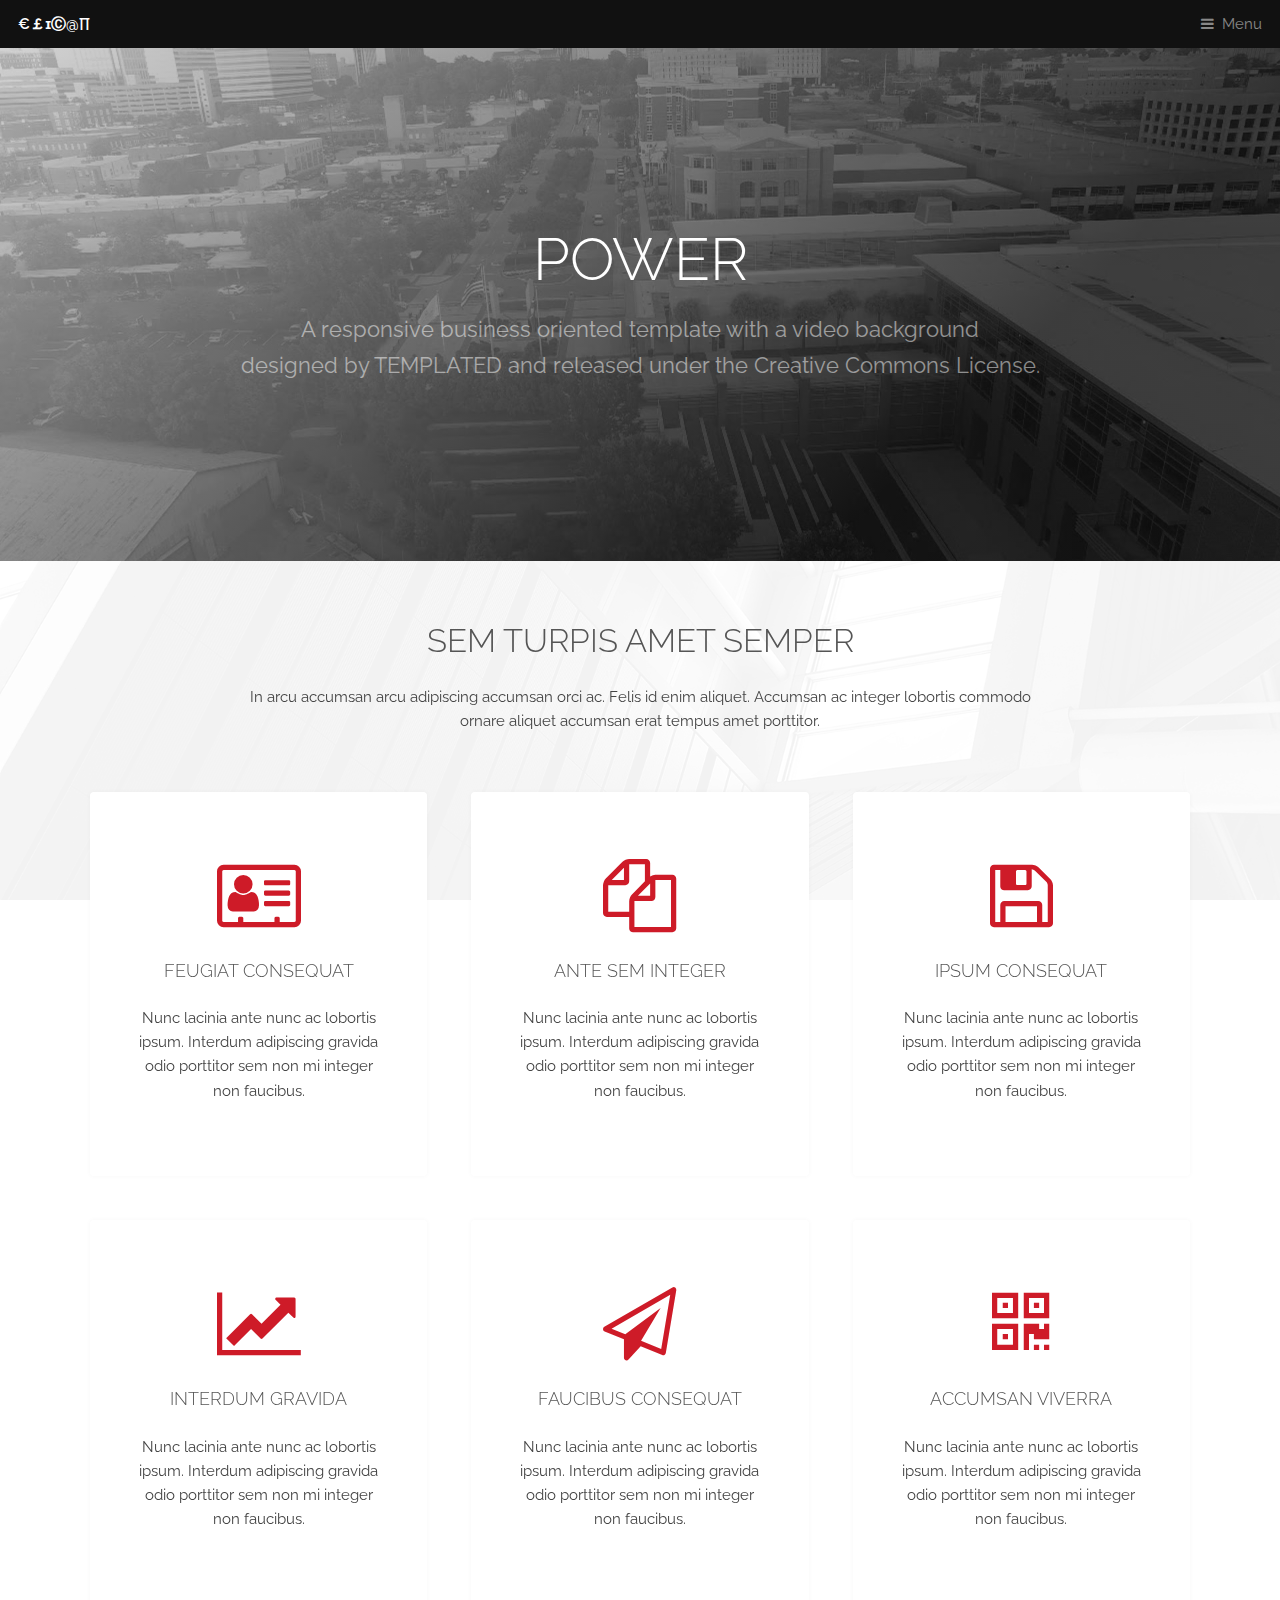
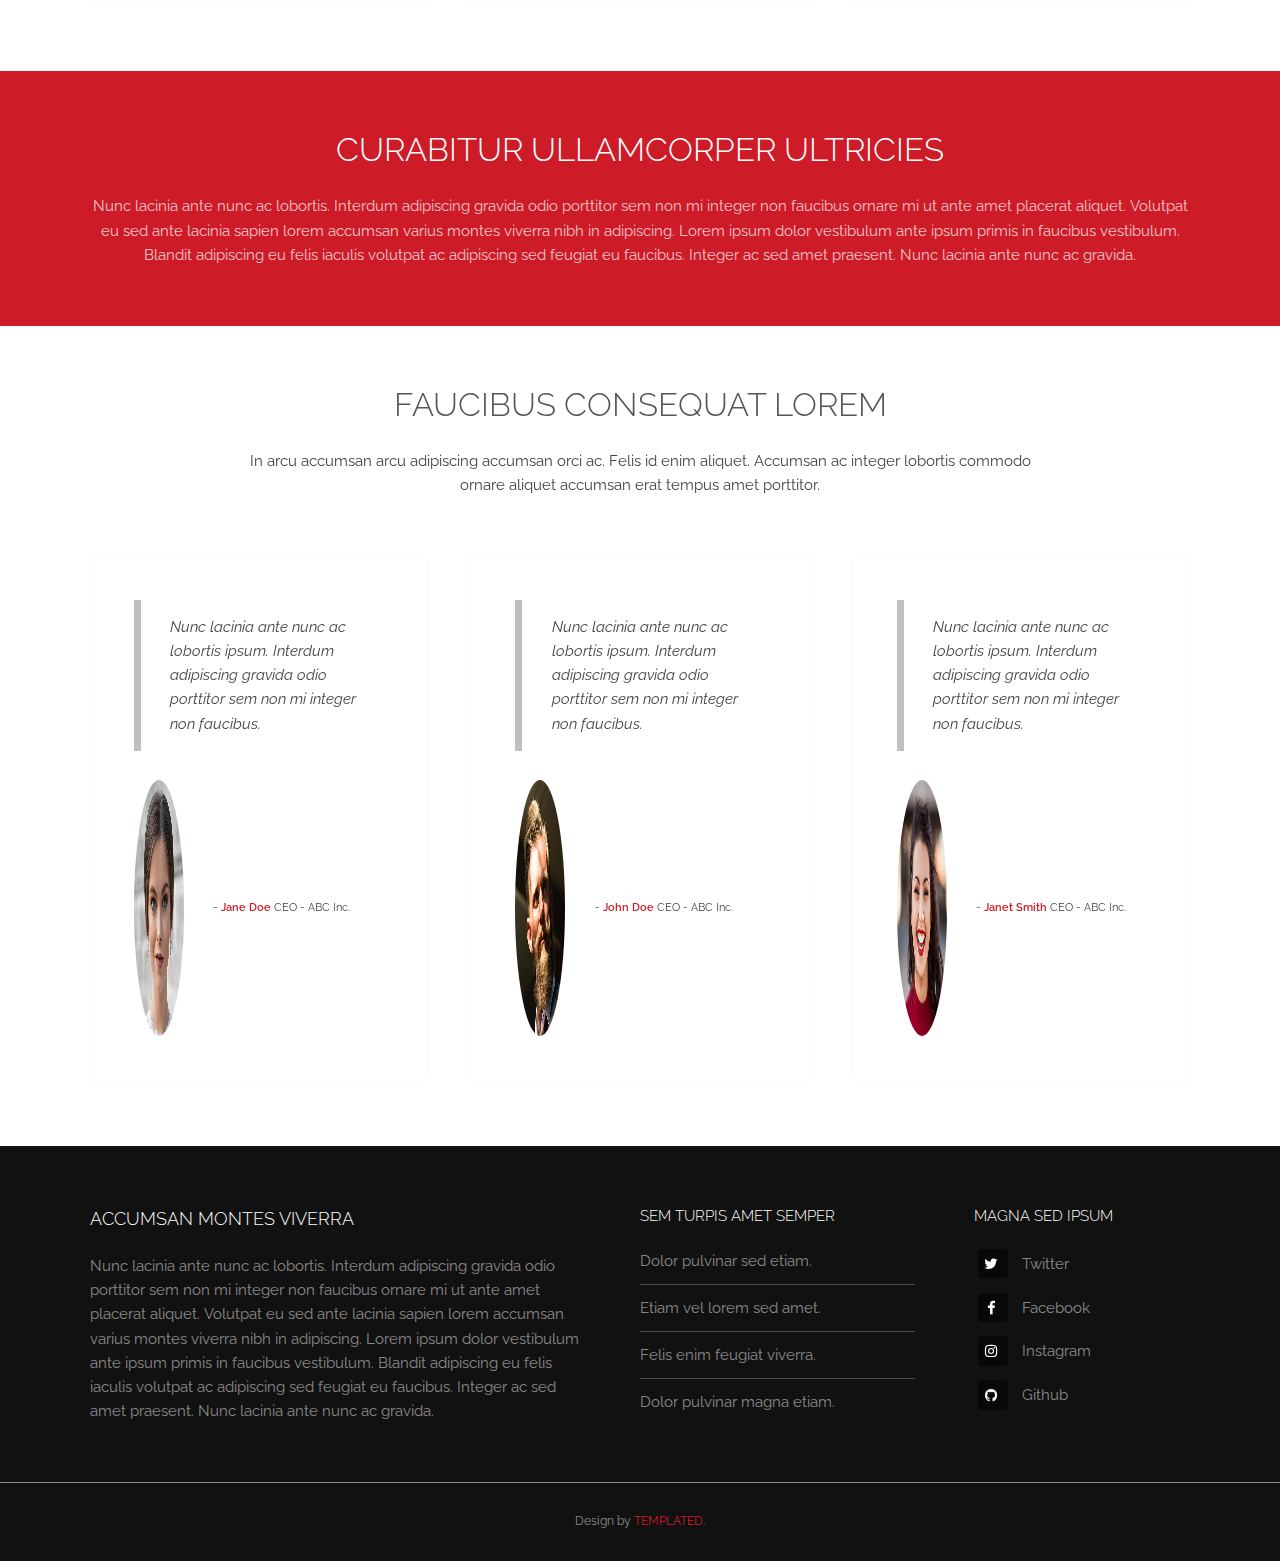
==== index.html @ ac29bcd7 "Update index.html" ====
<!DOCTYPE HTML>
<!--
	Industrious by TEMPLATED
	templated.co @templatedco
	Released for free under the Creative Commons Attribution 3.0 license (templated.co/license)
--><html>
	<head>
	<title>Industrious by TEMPLATED</title>
	<link rel="apple-touch-icon" sizes="57x57" href="/images/apple-icon-57x57.png">
	<link rel="apple-touch-icon" sizes="60x60" href="/images/apple-icon-60x60.png">
	<link rel="apple-touch-icon" sizes="72x72" href="/images/apple-icon-72x72.png">
	<link rel="apple-touch-icon" sizes="76x76" href="/images/apple-icon-76x76.png">
	<link rel="apple-touch-icon" sizes="114x114" href="/images/apple-icon-114x114.png">
	<link rel="apple-touch-icon" sizes="120x120" href="/images/apple-icon-120x120.png">
	<link rel="apple-touch-icon" sizes="144x144" href="/images/apple-icon-144x144.png">
	<link rel="apple-touch-icon" sizes="152x152" href="/images/apple-icon-152x152.png">
	<link rel="apple-touch-icon" sizes="180x180" href="/images/apple-icon-180x180.png">
	<link rel="icon" type="image/png" sizes="192x192"  href="/images/android-icon-192x192.png">
	<link rel="icon" type="image/png" sizes="32x32" href="/images/favicon-32x32.png">
	<link rel="icon" type="image/png" sizes="96x96" href="/images/favicon-96x96.png">
	<link rel="icon" type="image/png" sizes="16x16" href="/images/favicon-16x16.png">
	<link rel="manifest" href="/images/manifest.json">
	<meta name="msapplication-TileColor" content="#ffffff">
	<meta name="msapplication-TileImage" content="/ms-icon-144x144.png">
	<meta name="theme-color" content="#ffffff"><meta charset="utf-8"><meta name="robots" content="index, follow, max-image-preview:large, max-snippet:-1, max-video-preview:-1"><meta name="viewport" content="width=device-width, initial-scale=1, user-scalable=no"><meta name="description" content=""><meta name="keywords" content=""><link rel="stylesheet" href="assets/css/main.css"></head><body class="is-preload">

		<!-- Header -->
			<header id="header">
				<a class="logo" href="index.html">€￡ɪⒸ@∏</a>
				<nav><a href="#menu">Menu</a>
				</nav></header><!-- Nav --><nav id="menu"><ul class="links"><li><a href="index.html">Home</a></li>
					<li><a href="elements.html">Elements</a></li>
					<li><a href="generic.html">Generic</a></li>
					<li><a href="Sanitation.html">Sanitation</a></li>
				</ul></nav><!-- Banner --><section id="banner"><div class="inner">
					<h1>POWER</h1>
					<p>A responsive business oriented template with a video background<br>
					designed by <a href="https://templated.co/">TEMPLATED</a> and released under the Creative Commons License.</p>
				</div>
				<video autoplay loop muted playsinline src="images/banner.mp4"></video></section><!-- Highlights --><section class="wrapper"><div class="inner">
					<header class="special"><h2>Sem turpis amet semper</h2>
						<p>In arcu accumsan arcu adipiscing accumsan orci ac. Felis id enim aliquet. Accumsan ac integer lobortis commodo ornare aliquet accumsan erat tempus amet porttitor.</p>
					</header><div class="highlights">
						<section><div class="content">
								<header><a href="#" class="icon fa-vcard-o"><span class="label">Icon</span></a>
									<h3>Feugiat consequat</h3>
								</header><p>Nunc lacinia ante nunc ac lobortis ipsum. Interdum adipiscing gravida odio porttitor sem non mi integer non faucibus.</p>
							</div>
						</section><section><div class="content">
								<header><a href="#" class="icon fa-files-o"><span class="label">Icon</span></a>
									<h3>Ante sem integer</h3>
								</header><p>Nunc lacinia ante nunc ac lobortis ipsum. Interdum adipiscing gravida odio porttitor sem non mi integer non faucibus.</p>
							</div>
						</section><section><div class="content">
								<header><a href="#" class="icon fa-floppy-o"><span class="label">Icon</span></a>
									<h3>Ipsum consequat</h3>
								</header><p>Nunc lacinia ante nunc ac lobortis ipsum. Interdum adipiscing gravida odio porttitor sem non mi integer non faucibus.</p>
							</div>
						</section><section><div class="content">
								<header><a href="#" class="icon fa-line-chart"><span class="label">Icon</span></a>
									<h3>Interdum gravida</h3>
								</header><p>Nunc lacinia ante nunc ac lobortis ipsum. Interdum adipiscing gravida odio porttitor sem non mi integer non faucibus.</p>
							</div>
						</section><section><div class="content">
								<header><a href="#" class="icon fa-paper-plane-o"><span class="label">Icon</span></a>
									<h3>Faucibus consequat</h3>
								</header><p>Nunc lacinia ante nunc ac lobortis ipsum. Interdum adipiscing gravida odio porttitor sem non mi integer non faucibus.</p>
							</div>
						</section><section><div class="content">
								<header><a href="#" class="icon fa-qrcode"><span class="label">Icon</span></a>
									<h3>Accumsan viverra</h3>
								</header><p>Nunc lacinia ante nunc ac lobortis ipsum. Interdum adipiscing gravida odio porttitor sem non mi integer non faucibus.</p>
							</div>
						</section></div>
				</div>
			</section><!-- CTA --><section id="cta" class="wrapper"><div class="inner">
					<h2>Curabitur ullamcorper ultricies</h2>
					<p>Nunc lacinia ante nunc ac lobortis. Interdum adipiscing gravida odio porttitor sem non mi integer non faucibus ornare mi ut ante amet placerat aliquet. Volutpat eu sed ante lacinia sapien lorem accumsan varius montes viverra nibh in adipiscing. Lorem ipsum dolor vestibulum ante ipsum primis in faucibus vestibulum. Blandit adipiscing eu felis iaculis volutpat ac adipiscing sed feugiat eu faucibus. Integer ac sed amet praesent. Nunc lacinia ante nunc ac gravida.</p>
				</div>
			</section><!-- Testimonials --><section class="wrapper"><div class="inner">
					<header class="special"><h2>Faucibus consequat lorem</h2>
						<p>In arcu accumsan arcu adipiscing accumsan orci ac. Felis id enim aliquet. Accumsan ac integer lobortis commodo ornare aliquet accumsan erat tempus amet porttitor.</p>
					</header><div class="testimonials">
						<section><div class="content">
								<blockquote>
									<p>Nunc lacinia ante nunc ac lobortis ipsum. Interdum adipiscing gravida odio porttitor sem non mi integer non faucibus.</p>
								</blockquote>
								<div class="author">
									<div class="image">
										<img height="256" width="256" src="images/pic01.jpg" alt=""></div>
									<p class="credit">- <strong>Jane Doe</strong> <span>CEO - ABC Inc.</span></p>
								</div>
							</div>
						</section><section><div class="content">
								<blockquote>
									<p>Nunc lacinia ante nunc ac lobortis ipsum. Interdum adipiscing gravida odio porttitor sem non mi integer non faucibus.</p>
								</blockquote>
								<div class="author">
									<div class="image">
										<img height="256" width="256" src="images/pic03.jpg" alt=""></div>
									<p class="credit">- <strong>John Doe</strong> <span>CEO - ABC Inc.</span></p>
								</div>
							</div>
						</section><section><div class="content">
								<blockquote>
									<p>Nunc lacinia ante nunc ac lobortis ipsum. Interdum adipiscing gravida odio porttitor sem non mi integer non faucibus.</p>
								</blockquote>
								<div class="author">
									<div class="image">
										<img height="256" width="256" src="images/pic02.jpg" alt=""></div>
									<p class="credit">- <strong>Janet Smith</strong> <span>CEO - ABC Inc.</span></p>
								</div>
							</div>
						</section></div>
				</div>
			</section><!-- Footer --><footer id="footer"><div class="inner">
					<div class="content">
						<section><h3>Accumsan montes viverra</h3>
							<p>Nunc lacinia ante nunc ac lobortis. Interdum adipiscing gravida odio porttitor sem non mi integer non faucibus ornare mi ut ante amet placerat aliquet. Volutpat eu sed ante lacinia sapien lorem accumsan varius montes viverra nibh in adipiscing. Lorem ipsum dolor vestibulum ante ipsum primis in faucibus vestibulum. Blandit adipiscing eu felis iaculis volutpat ac adipiscing sed feugiat eu faucibus. Integer ac sed amet praesent. Nunc lacinia ante nunc ac gravida.</p>
						</section><section><h4>Sem turpis amet semper</h4>
							<ul class="alt"><li><a href="#">Dolor pulvinar sed etiam.</a></li>
								<li><a href="#">Etiam vel lorem sed amet.</a></li>
								<li><a href="#">Felis enim feugiat viverra.</a></li>
								<li><a href="#">Dolor pulvinar magna etiam.</a></li>
							</ul></section><section><h4>Magna sed ipsum</h4>
							<ul class="plain"><li><a href="#"><i class="icon fa-twitter">&nbsp;</i>Twitter</a></li>
								<li><a href="#"><i class="icon fa-facebook">&nbsp;</i>Facebook</a></li>
								<li><a href="#"><i class="icon fa-instagram">&nbsp;</i>Instagram</a></li>
								<li><a href="#"><i class="icon fa-github">&nbsp;</i>Github</a></li>
							</ul></section></div>
				</div>
			</footer><div id="copyright " class="copyright">
			Design by <a href="https://templated.co/">TEMPLATED</a>.
		</div>

		<!-- Scripts -->
			<script src="assets/js/jquery.min.js"></script><script src="assets/js/browser.min.js"></script><script src="assets/js/breakpoints.min.js"></script><script src="assets/js/util.js"></script><script src="assets/js/main.js"></script></body></html>
---- assets/css/main.css ----
@import url(font-awesome.min.css);
@import url("https://fonts.googleapis.com/css?family=Raleway:200,300,400,500,600");
/*
	Industrious by TEMPLATED
	templated.co @templatedco
	Released for free under the Creative Commons Attribution 3.0 license (templated.co/license)
*/
/* Basic */
@-ms-viewport {
  width: device-width; }
body {
  -ms-overflow-style: scrollbar; }

@media screen and (max-width: 480px) {
  html, body {
    min-width: 320px; } }
html {
  box-sizing: border-box; }

*, *:before, *:after {
  box-sizing: inherit; }

.image.fit img {
  height: auto;
}

body {
  background: #ffffff; }
  body.is-preload *, body.is-preload *:before, body.is-preload *:after {
    -moz-animation: none !important;
    -webkit-animation: none !important;
    -ms-animation: none !important;
    animation: none !important;
    -moz-transition: none !important;
    -webkit-transition: none !important;
    -ms-transition: none !important;
    transition: none !important; }

html, body, div, span, applet, object,
iframe, h1, h2, h3, h4, h5, h6, p, blockquote,
pre, a, abbr, acronym, address, big, cite,
code, del, dfn, em, img, ins, kbd, q, s, samp,
small, strike, strong, sub, sup, tt, var, b,
u, i, center, dl, dt, dd, ol, ul, li, fieldset,
form, label, legend, table, caption, tbody,
tfoot, thead, tr, th, td, article, aside,
canvas, details, embed, figure, figcaption,
footer, header, hgroup, menu, nav, output, ruby,
section, summary, time, mark, audio, video {
  margin: 0;
  padding: 0;
  border: 0;
  font-size: 100%;
  font: inherit;
  vertical-align: baseline; }

article, aside, details, figcaption, figure,
footer, header, hgroup, menu, nav, section {
  display: block; }

body {
  line-height: 1; }

ol, ul {
  list-style: none; }

blockquote, q {
  quotes: none; }
  blockquote:before, blockquote:after, q:before, q:after {
    content: '';
    content: none; }

table {
  border-collapse: collapse;
  border-spacing: 0; }

body {
  -webkit-text-size-adjust: none; }

mark {
  background-color: transparent;
  color: inherit; }

input::-moz-focus-inner {
  border: 0;
  padding: 0; }

input, select, textarea {
  -moz-appearance: none;
  -webkit-appearance: none;
  -ms-appearance: none;
  appearance: none; }

/* Typography */
html {
  font-size: 13pt; }
  @media screen and (max-width: 1680px) {
    html {
      font-size: 11pt; } }
  @media screen and (max-width: 980px) {
    html {
      font-size: 12pt; } }
  @media screen and (max-width: 480px) {
    html {
      font-size: 11pt; } }

body {
  background-color: #ffffff;
  color: #444444; }

body, input, select, textarea {
  font-family: "Raleway", Arial, Helvetica, sans-serif;
  font-weight: 400;
  font-size: 1rem;
  line-height: 1.65; }

a {
  -moz-transition: color 0.2s ease-in-out;
  -webkit-transition: color 0.2s ease-in-out;
  -ms-transition: color 0.2s ease-in-out;
  transition: color 0.2s ease-in-out;
  text-decoration: underline; }
  a:hover {
    text-decoration: none; }

strong, b {
  font-weight: 600; }

em, i {
  font-style: italic; }

p {
  margin: 0 0 2rem 0; }

header.special {
  text-align: center;
  margin-bottom: 4rem; }
  header.special p {
    max-width: 75%;
    margin-left: auto;
    margin-right: auto; }

h1, h2, h3, h4, h5, h6 {
  font-weight: 300;
  line-height: 1.5;
  text-transform: uppercase;
  margin: 0 0 1.5rem 0; }
  h1 a, h2 a, h3 a, h4 a, h5 a, h6 a {
    color: inherit;
    text-decoration: none; }

h1 {
  font-size: 3rem;
  line-height: 1.2; }

h2 {
  font-size: 2.25rem;
  line-height: 1.3; }

h3 {
  font-size: 1.25rem; }

h4 {
  font-size: 1rem; }

h5 {
  font-size: 0.9rem; }

h6 {
  font-size: 0.7rem; }

@media screen and (max-width: 736px) {
  h1 {
    font-size: 2.75rem;
    line-height: 1.3; }

  h2 {
    font-size: 1.75rem;
    line-height: 1.5; }

  h3 {
    font-size: 1.25rem; } }
sub {
  font-size: 0.8rem;
  position: relative;
  top: 0.5rem; }

sup {
  font-size: 0.8rem;
  position: relative;
  top: -0.5rem; }

blockquote {
  border-left: solid 0.5rem;
  font-style: italic;
  margin: 0 0 2rem 0;
  padding: 1rem 0 1rem 2rem; }

code {
  border-radius: 4px;
  border: solid 1px;
  font-family: "Courier New", monospace;
  font-size: 0.9rem;
  margin: 0 0.25rem;
  padding: 0.25rem 0.65rem; }

pre {
  -webkit-overflow-scrolling: touch;
  font-family: "Courier New", monospace;
  font-size: 0.9rem;
  margin: 0 0 2rem 0; }
  pre code {
    display: block;
    line-height: 1.75;
    padding: 1rem 1.5rem;
    overflow-x: auto; }

hr {
  border: 0;
  border-bottom: solid 1px;
  margin: 2rem 0; }
  hr.major {
    margin: 4rem 0; }

input, select, textarea {
  color: #555555; }

a {
  color: #ce1b28; }

strong, b {
  color: #555555; }

h1, h2, h3, h4, h5, h6 {
  color: #555555; }

blockquote {
  border-left-color: rgba(0, 0, 0, 0.25); }

code {
  background: rgba(0, 0, 0, 0.075);
  border-color: rgba(0, 0, 0, 0.25); }

hr {
  border-bottom-color: rgba(0, 0, 0, 0.25); }

/* Inner */
.inner {
  margin: 0 auto;
  width: 75rem;
  max-width: calc(100% - 6rem); }
  @media screen and (max-width: 480px) {
    .inner {
      max-width: calc(100% - 3rem); } }

/* Button */
input[type="submit"],
input[type="reset"],
input[type="button"],
button,
.button {
  -moz-appearance: none;
  -webkit-appearance: none;
  -ms-appearance: none;
  appearance: none;
  -moz-transition: background-color 0.2s ease-in-out, box-shadow 0.2s ease-in-out, color 0.2s ease-in-out;
  -webkit-transition: background-color 0.2s ease-in-out, box-shadow 0.2s ease-in-out, color 0.2s ease-in-out;
  -ms-transition: background-color 0.2s ease-in-out, box-shadow 0.2s ease-in-out, color 0.2s ease-in-out;
  transition: background-color 0.2s ease-in-out, box-shadow 0.2s ease-in-out, color 0.2s ease-in-out;
  border: 0;
  border-radius: 4px;
  cursor: pointer;
  display: inline-block;
  font-weight: 600;
  height: 3.25rem;
  line-height: 3.25rem;
  padding: 0 1.75rem;
  text-align: center;
  text-decoration: none;
  white-space: nowrap; }
  input[type="submit"].small,
  input[type="reset"].small,
  input[type="button"].small,
  button.small,
  .button.small {
    font-size: 0.8rem;
    height: 2.4375rem;
    line-height: 2.4375rem;
    padding: 0 1.25rem; }
  input[type="submit"].large,
  input[type="reset"].large,
  input[type="button"].large,
  button.large,
  .button.large {
    font-size: 1.35rem;
    height: 4.0625rem;
    line-height: 4.0625rem;
    padding: 0 2rem; }
  input[type="submit"].wide,
  input[type="reset"].wide,
  input[type="button"].wide,
  button.wide,
  .button.wide {
    min-width: 13rem; }
  input[type="submit"].icon:before,
  input[type="reset"].icon:before,
  input[type="button"].icon:before,
  button.icon:before,
  .button.icon:before {
    margin-right: 0.5rem; }
  input[type="submit"].fit,
  input[type="reset"].fit,
  input[type="button"].fit,
  button.fit,
  .button.fit {
    width: 100%; }
  input[type="submit"].disabled, input[type="submit"]:disabled,
  input[type="reset"].disabled,
  input[type="reset"]:disabled,
  input[type="button"].disabled,
  input[type="button"]:disabled,
  button.disabled,
  button:disabled,
  .button.disabled,
  .button:disabled {
    pointer-events: none;
    opacity: 0.25; }

input[type="submit"],
input[type="reset"],
input[type="button"],
button,
.button {
  background-color: transparent;
  box-shadow: inset 0 0 0 1px #555555;
  color: #555555 !important; }
  input[type="submit"]:hover,
  input[type="reset"]:hover,
  input[type="button"]:hover,
  button:hover,
  .button:hover {
    box-shadow: inset 0 0 0 1px #31050838;
    color: #ce1b28 !important; }
    input[type="submit"]:hover:active,
    input[type="reset"]:hover:active,
    input[type="button"]:hover:active,
    button:hover:active,
    .button:hover:active {
      background-color: #ce1b2840; }
  input[type="submit"].primary,
  input[type="reset"].primary,
  input[type="button"].primary,
  button.primary,
  .button.primary {
    box-shadow: none;
    background-color: #ce1b28;
    color: #ffffff !important; }
    input[type="submit"].primary:hover,
    input[type="reset"].primary:hover,
    input[type="button"].primary:hover,
    button.primary:hover,
    .button.primary:hover {
      background-color: #e2212f;
      box-shadow: none; }
      input[type="submit"].primary:hover:active,
      input[type="reset"].primary:hover:active,
      input[type="button"].primary:hover:active,
      button.primary:hover:active,
      .button.primary:hover:active {
        background-color: #b71824; }

/* Form */
form {
  margin: 0 0 2rem 0; }

input[type="text"],
input[type="password"],
input[type="email"],
input[type="tel"],
input[type="search"],
input[type="url"],
select,
textarea {
  -moz-appearance: none;
  -webkit-appearance: none;
  -ms-appearance: none;
  appearance: none;
  border-radius: 4px;
  border: none;
  border: solid 1px;
  color: inherit;
  display: block;
  outline: 0;
  padding: 0 1rem;
  text-decoration: none;
  width: 100%; }
  input[type="text"]:invalid,
  input[type="password"]:invalid,
  input[type="email"]:invalid,
  input[type="tel"]:invalid,
  input[type="search"]:invalid,
  input[type="url"]:invalid,
  select:invalid,
  textarea:invalid {
    box-shadow: none; }

label {
  display: block;
  font-size: 1rem;
  font-weight: 600;
  margin: 0 0 1rem 0; }

input[type="text"],
input[type="password"],
input[type="email"],
input[type="tel"],
input[type="search"],
input[type="url"] {
  height: 3.25rem; }

select {
  background-size: 1.25rem;
  background-repeat: no-repeat;
  background-position: calc(100% - 1rem) center;
  height: 3.25rem;
  padding-right: 3.25rem;
  text-overflow: ellipsis; }
  select:focus::-ms-value {
    background-color: transparent; }
  select::-ms-expand {
    display: none; }

textarea {
  padding: 0.75rem 1rem; }

input[type="checkbox"],
input[type="radio"] {
  -moz-appearance: none;
  -webkit-appearance: none;
  -ms-appearance: none;
  appearance: none;
  display: block;
  float: left;
  margin-right: -2rem;
  opacity: 0;
  width: 1rem;
  z-index: -1; }
  input[type="checkbox"] + label,
  input[type="radio"] + label {
    text-decoration: none;
    cursor: pointer;
    display: inline-block;
    font-size: 1rem;
    font-weight: 400;
    padding-left: 2.825rem;
    padding-right: 0.875rem;
    position: relative; }
    input[type="checkbox"] + label:before,
    input[type="radio"] + label:before {
      -moz-osx-font-smoothing: grayscale;
      -webkit-font-smoothing: antialiased;
      font-family: FontAwesome;
      font-style: normal;
      font-weight: normal;
      text-transform: none !important; }
    input[type="checkbox"] + label:before,
    input[type="radio"] + label:before {
      border-radius: 4px;
      border: solid 1px;
      content: '';
      display: inline-block;
      height: 1.95rem;
      left: 0;
      line-height: 1.86875rem;
      position: absolute;
      text-align: center;
      top: -0.1625rem;
      width: 1.95rem; }
  input[type="checkbox"]:checked + label:before,
  input[type="radio"]:checked + label:before {
    content: '\f00c'; }

input[type="checkbox"] + label:before {
  border-radius: 4px; }

input[type="radio"] + label:before {
  border-radius: 100%; }

::-webkit-input-placeholder {
  opacity: 1.0; }

:-moz-placeholder {
  opacity: 1.0; }

::-moz-placeholder {
  opacity: 1.0; }

:-ms-input-placeholder {
  opacity: 1.0; }

label {
  color: #555555; }

input[type="text"],
input[type="password"],
input[type="email"],
input[type="tel"],
input[type="search"],
input[type="url"],
select,
textarea {
  background-color: rgba(0, 0, 0, 0.075);
  border-color: rgba(0, 0, 0, 0.25); }
  input[type="text"]:focus,
  input[type="password"]:focus,
  input[type="email"]:focus,
  input[type="tel"]:focus,
  input[type="search"]:focus,
  input[type="url"]:focus,
  select:focus,
  textarea:focus {
    border-color: #ce1b28;
    box-shadow: 0 0 0 1px #ce1b28; }

select {
  background-image: url("data:image/svg+xml;charset=utf8,%3Csvg xmlns='http://www.w3.org/2000/svg' width='40' height='40' preserveAspectRatio='none' viewBox='0 0 40 40'%3E%3Cpath d='M9.4,12.3l10.4,10.4l10.4-10.4c0.2-0.2,0.5-0.4,0.9-0.4c0.3,0,0.6,0.1,0.9,0.4l3.3,3.3c0.2,0.2,0.4,0.5,0.4,0.9 c0,0.4-0.1,0.6-0.4,0.9L20.7,31.9c-0.2,0.2-0.5,0.4-0.9,0.4c-0.3,0-0.6-0.1-0.9-0.4L4.3,17.3c-0.2-0.2-0.4-0.5-0.4-0.9 c0-0.4,0.1-0.6,0.4-0.9l3.3-3.3c0.2-0.2,0.5-0.4,0.9-0.4S9.1,12.1,9.4,12.3z' fill='rgba(0, 0, 0, 0.25)' /%3E%3C/svg%3E"); }
  select option {
    color: #444444;
    background-color: #ffffff; }

input[type="checkbox"] + label,
input[type="radio"] + label {
  color: #444444; }
  input[type="checkbox"] + label:before,
  input[type="radio"] + label:before {
    background: rgba(0, 0, 0, 0.075);
    border-color: rgba(0, 0, 0, 0.25); }
input[type="checkbox"]:checked + label:before,
input[type="radio"]:checked + label:before {
  background-color: #ce1b28;
  border-color: #ce1b28;
  color: #ffffff; }
input[type="checkbox"]:focus + label:before,
input[type="radio"]:focus + label:before {
  border-color: #ce1b28;
  box-shadow: 0 0 0 1px #ce1b28; }

::-webkit-input-placeholder {
  color: #bbbbbb !important; }

:-moz-placeholder {
  color: #bbbbbb !important; }

::-moz-placeholder {
  color: #bbbbbb !important; }

:-ms-input-placeholder {
  color: #bbbbbb !important; }

/* List */
ol {
  list-style: decimal;
  margin: 0 0 2rem 0;
  padding-left: 1.25rem; }
  ol li {
    padding-left: 0.25rem; }

ul {
  list-style: disc;
  margin: 0 0 2rem 0;
  padding-left: 1rem; }
  ul li {
    padding-left: 0.325rem; }
  ul.plain {
    list-style: none;
    padding-left: 0; }
    ul.plain li {
      margin-bottom: 1rem; }
      ul.plain li .icon {
        border-radius: 4px;
        color: #ffffff;
        display: inline-block;
        margin-right: 1rem;
        text-align: center;
        width: 2rem;
        height: 2rem;
        line-height: 2rem;
        background: rgba(0, 0, 0, 0.5); }
  ul.alt {
    list-style: none;
    padding-left: 0; }
    ul.alt li {
      border-top: solid 1px;
      padding: 0.75rem 0; }
      ul.alt li:first-child {
        border-top: 0;
        padding-top: 0; }
      ul.alt li:last-child {
        padding-bottom: 0; }

dl {
  margin: 0 0 2rem 0; }
  dl dt {
    display: block;
    font-weight: 600;
    margin: 0 0 1rem 0; }
  dl dd {
    margin-left: 1.5rem; }

ul.alt li {
  border-top-color: rgba(0, 0, 0, 0.25); }

/* Table */
.table-wrapper {
  -webkit-overflow-scrolling: touch;
  overflow-x: auto; }

table {
  margin: 0 0 2rem 0;
  width: 100%; }
  table tbody tr {
    border: solid 1px;
    border-left: 0;
    border-right: 0; }
  table td {
    padding: 0.75rem 0.75rem; }
  table th {
    font-size: 0.9rem;
    font-weight: 600;
    padding: 0 0.75rem 0.75rem 0.75rem;
    text-align: left; }
  table thead {
    border-bottom: solid 2px; }
  table tfoot {
    border-top: solid 2px; }
  table.alt {
    border-collapse: separate; }
    table.alt tbody tr td {
      border: solid 1px;
      border-left-width: 0;
      border-top-width: 0; }
      table.alt tbody tr td:first-child {
        border-left-width: 1px; }
    table.alt tbody tr:first-child td {
      border-top-width: 1px; }
    table.alt thead {
      border-bottom: 0; }
    table.alt tfoot {
      border-top: 0; }

table tbody tr {
  border-color: rgba(0, 0, 0, 0.25); }
  table tbody tr:nth-child(2n + 1) {
    background-color: rgba(0, 0, 0, 0.075); }
table th {
  color: #555555; }
table thead {
  border-bottom-color: rgba(0, 0, 0, 0.25); }
table tfoot {
  border-top-color: rgba(0, 0, 0, 0.25); }
table.alt tbody tr td {
  border-color: rgba(0, 0, 0, 0.25); }

/* Highlights */
.highlights {
  width: 100%;
  margin: 2.5rem 0;
  display: -moz-flex;
  display: -webkit-flex;
  display: -ms-flex;
  display: flex;
  -moz-flex-wrap: wrap;
  -webkit-flex-wrap: wrap;
  -ms-flex-wrap: wrap;
  flex-wrap: wrap;
  -moz-align-items: -moz-stretch;
  -webkit-align-items: -webkit-stretch;
  -ms-align-items: -ms-stretch;
  align-items: stretch; }
  .highlights > * {
    -moz-flex-shrink: 1;
    -webkit-flex-shrink: 1;
    -ms-flex-shrink: 1;
    flex-shrink: 1;
    -moz-flex-grow: 0;
    -webkit-flex-grow: 0;
    -ms-flex-grow: 0;
    flex-grow: 0; }
  .highlights > * {
    width: 33.3333333333%; }
  .highlights > * {
    padding: 1.5rem;
    width: calc(33.3333333333% + 1rem); }
  .highlights > :nth-child(-n + 3) {
    padding-top: 0; }
  .highlights > :nth-last-child(-n + 3) {
    padding-bottom: 0; }
  .highlights > :nth-child(3n + 1) {
    padding-left: 0; }
  .highlights > :nth-child(3n) {
    padding-right: 0; }
  .highlights > :nth-child(3n + 1),
  .highlights > :nth-child(3n) {
    width: calc(33.3333333333% + -0.5rem); }
  .highlights .content {
    border-radius: 4px;
    height: 100%;
    padding: 3rem;
    text-align: center; }
    .highlights .content .icon {
      font-size: 5rem; }
  .highlights > div > :last-child {
    margin-bottom: 0; }
  @media screen and (max-width: 980px) {
    .highlights > * {
      width: 50%; }
    .highlights > * {
      padding: 1rem;
      width: calc(33.3333333333% + 0.6666666667rem); }
    .highlights > :nth-child(-n + 3) {
      padding-top: 1rem; }
    .highlights > :nth-last-child(-n + 3) {
      padding-bottom: 1rem; }
    .highlights > :nth-child(3n + 1) {
      padding-left: 1rem; }
    .highlights > :nth-child(3n) {
      padding-right: 1rem; }
    .highlights > :nth-child(3n + 1),
    .highlights > :nth-child(3n) {
      padding: 1rem;
      width: calc(50% + 1rem); }
    .highlights > * {
      padding: 1rem;
      width: calc(50% + 1rem); }
    .highlights > :nth-child(-n + 2) {
      padding-top: 0; }
    .highlights > :nth-last-child(-n + 2) {
      padding-bottom: 0; }
    .highlights > :nth-child(2n + 1) {
      padding-left: 0; }
    .highlights > :nth-child(2n) {
      padding-right: 0; }
    .highlights > :nth-child(2n + 1),
    .highlights > :nth-child(2n) {
      width: calc(50% + 0rem); }
    .highlights .content {
      padding: 2rem; } }
  @media screen and (max-width: 736px) {
    .highlights > * {
      width: 100%; }
    .highlights > * {
      padding: 1rem;
      width: calc(33.3333333333% + 0.6666666667rem); }
    .highlights > :nth-child(-n + 3) {
      padding-top: 1rem; }
    .highlights > :nth-last-child(-n + 3) {
      padding-bottom: 1rem; }
    .highlights > :nth-child(3n + 1) {
      padding-left: 1rem; }
    .highlights > :nth-child(3n) {
      padding-right: 1rem; }
    .highlights > :nth-child(3n + 1),
    .highlights > :nth-child(3n) {
      padding: 1rem;
      width: calc(100% + 2rem); }
    .highlights > * {
      padding: 1rem;
      width: calc(50% + 1rem); }
    .highlights > :nth-child(-n + 2) {
      padding-top: 1rem; }
    .highlights > :nth-last-child(-n + 2) {
      padding-bottom: 1rem; }
    .highlights > :nth-child(2n + 1) {
      padding-left: 1rem; }
    .highlights > :nth-child(2n) {
      padding-right: 1rem; }
    .highlights > :nth-child(2n + 1),
    .highlights > :nth-child(2n) {
      padding: 1rem;
      width: calc(100% + 2rem); }
    .highlights > * {
      padding: 1rem;
      width: calc(100% + 2rem); }
    .highlights > :nth-child(-n + 1) {
      padding-top: 0; }
    .highlights > :nth-last-child(-n + 1) {
      padding-bottom: 0; }
    .highlights > :nth-child(1n + 1) {
      padding-left: 0; }
    .highlights > :nth-child(1n) {
      padding-right: 0; }
    .highlights > :nth-child(1n + 1),
    .highlights > :nth-child(1n) {
      width: calc(100% + 1rem); } }

.highlights .content {
  background: #ffffff;
  box-shadow: 0px 0px 4px 1px rgba(0, 0, 0, 0.025); }

/* Testimonials */
.testimonials {
  margin: 2.5rem 0;
  width: 100%;
  display: -moz-flex;
  display: -webkit-flex;
  display: -ms-flex;
  display: flex;
  -moz-flex-wrap: wrap;
  -webkit-flex-wrap: wrap;
  -ms-flex-wrap: wrap;
  flex-wrap: wrap;
  -moz-align-items: -moz-stretch;
  -webkit-align-items: -webkit-stretch;
  -ms-align-items: -ms-stretch;
  align-items: stretch; }
  .testimonials > * {
    -moz-flex-shrink: 1;
    -webkit-flex-shrink: 1;
    -ms-flex-shrink: 1;
    flex-shrink: 1;
    -moz-flex-grow: 0;
    -webkit-flex-grow: 0;
    -ms-flex-grow: 0;
    flex-grow: 0; }
  .testimonials > * {
    width: 33.3333333333%; }
  .testimonials > * {
    padding: 1.5rem;
    width: calc(33.3333333333% + 1rem); }
  .testimonials > :nth-child(-n + 3) {
    padding-top: 0; }
  .testimonials > :nth-last-child(-n + 3) {
    padding-bottom: 0; }
  .testimonials > :nth-child(3n + 1) {
    padding-left: 0; }
  .testimonials > :nth-child(3n) {
    padding-right: 0; }
  .testimonials > :nth-child(3n + 1),
  .testimonials > :nth-child(3n) {
    width: calc(33.3333333333% + -0.5rem); }
  .testimonials .content {
    border-radius: 4px;
    height: 100%;
    padding: 3rem; }
    .testimonials .content .author {
      display: -moz-flex;
      display: -webkit-flex;
      display: -ms-flex;
      display: flex;
      -moz-align-items: center;
      -webkit-align-items: center;
      -ms-align-items: center;
      align-items: center; }
      .testimonials .content .author blockquote {
        margin: 0; }
      .testimonials .content .author .image {
        margin-right: 2rem;
        width: 20%; }
        .testimonials .content .author .image img {
          border-radius: 100%;
          max-width: 100%; }
    .testimonials .content .credit {
      font-size: 0.75rem; }
    .testimonials .content p:last-child {
      margin: 0; }
  .testimonials > div > :last-child {
    margin-bottom: 0; }
  @media screen and (max-width: 980px) {
    .testimonials > * {
      width: 50%; }
    .testimonials > * {
      padding: 1rem;
      width: calc(33.3333333333% + 0.6666666667rem); }
    .testimonials > :nth-child(-n + 3) {
      padding-top: 1rem; }
    .testimonials > :nth-last-child(-n + 3) {
      padding-bottom: 1rem; }
    .testimonials > :nth-child(3n + 1) {
      padding-left: 1rem; }
    .testimonials > :nth-child(3n) {
      padding-right: 1rem; }
    .testimonials > :nth-child(3n + 1),
    .testimonials > :nth-child(3n) {
      padding: 1rem;
      width: calc(50% + 1rem); }
    .testimonials > * {
      padding: 1rem;
      width: calc(50% + 1rem); }
    .testimonials > :nth-child(-n + 2) {
      padding-top: 0; }
    .testimonials > :nth-last-child(-n + 2) {
      padding-bottom: 0; }
    .testimonials > :nth-child(2n + 1) {
      padding-left: 0; }
    .testimonials > :nth-child(2n) {
      padding-right: 0; }
    .testimonials > :nth-child(2n + 1),
    .testimonials > :nth-child(2n) {
      width: calc(50% + 0rem); }
    .testimonials .content {
      padding: 2rem; } }
  @media screen and (max-width: 736px) {
    .testimonials > * {
      width: 100%; }
    .testimonials > * {
      padding: 1rem;
      width: calc(33.3333333333% + 0.6666666667rem); }
    .testimonials > :nth-child(-n + 3) {
      padding-top: 1rem; }
    .testimonials > :nth-last-child(-n + 3) {
      padding-bottom: 1rem; }
    .testimonials > :nth-child(3n + 1) {
      padding-left: 1rem; }
    .testimonials > :nth-child(3n) {
      padding-right: 1rem; }
    .testimonials > :nth-child(3n + 1),
    .testimonials > :nth-child(3n) {
      padding: 1rem;
      width: calc(100% + 2rem); }
    .testimonials > * {
      padding: 1rem;
      width: calc(50% + 1rem); }
    .testimonials > :nth-child(-n + 2) {
      padding-top: 1rem; }
    .testimonials > :nth-last-child(-n + 2) {
      padding-bottom: 1rem; }
    .testimonials > :nth-child(2n + 1) {
      padding-left: 1rem; }
    .testimonials > :nth-child(2n) {
      padding-right: 1rem; }
    .testimonials > :nth-child(2n + 1),
    .testimonials > :nth-child(2n) {
      padding: 1rem;
      width: calc(100% + 2rem); }
    .testimonials > * {
      padding: 1rem;
      width: calc(100% + 2rem); }
    .testimonials > :nth-child(-n + 1) {
      padding-top: 0; }
    .testimonials > :nth-last-child(-n + 1) {
      padding-bottom: 0; }
    .testimonials > :nth-child(1n + 1) {
      padding-left: 0; }
    .testimonials > :nth-child(1n) {
      padding-right: 0; }
    .testimonials > :nth-child(1n + 1),
    .testimonials > :nth-child(1n) {
      width: calc(100% + 1rem); } }

.testimonials .content {
  background: #ffffff;
  box-shadow: 0px 0px 4px 1px rgba(0, 0, 0, 0.025); }
  .testimonials .content .credit strong {
    color: #ce1b28; }

/* Actions */
ul.actions {
  display: -moz-flex;
  display: -webkit-flex;
  display: -ms-flex;
  display: flex;
  cursor: default;
  list-style: none;
  margin-left: -1rem;
  padding-left: 0; }
  ul.actions li {
    padding: 0 0 0 1rem;
    vertical-align: middle; }
  ul.actions.special {
    -moz-justify-content: center;
    -webkit-justify-content: center;
    -ms-justify-content: center;
    justify-content: center;
    width: calc(100% + 1rem); }
  ul.actions.stacked {
    -moz-flex-direction: column;
    -webkit-flex-direction: column;
    -ms-flex-direction: column;
    flex-direction: column;
    margin-left: 0; }
    ul.actions.stacked li {
      padding: 1.3rem 0 0 0; }
      ul.actions.stacked li:first-child {
        padding-top: 0; }
  ul.actions.fit {
    width: calc(100% + 1rem); }
    ul.actions.fit li {
      -moz-flex-grow: 1;
      -webkit-flex-grow: 1;
      -ms-flex-grow: 1;
      flex-grow: 1;
      -moz-flex-shrink: 1;
      -webkit-flex-shrink: 1;
      -ms-flex-shrink: 1;
      flex-shrink: 1;
      width: 100%; }
      ul.actions.fit li > * {
        width: 100%; }
    ul.actions.fit.stacked {
      width: 100%; }
  @media screen and (max-width: 480px) {
    ul.actions:not(.fixed) {
      -moz-flex-direction: column;
      -webkit-flex-direction: column;
      -ms-flex-direction: column;
      flex-direction: column;
      margin-left: 0;
      width: 100% !important; }
      ul.actions:not(.fixed) li {
        -moz-flex-grow: 1;
        -webkit-flex-grow: 1;
        -ms-flex-grow: 1;
        flex-grow: 1;
        -moz-flex-shrink: 1;
        -webkit-flex-shrink: 1;
        -ms-flex-shrink: 1;
        flex-shrink: 1;
        padding: 1rem 0 0 0;
        text-align: center;
        width: 100%; }
        ul.actions:not(.fixed) li > * {
          width: 100%; }
        ul.actions:not(.fixed) li:first-child {
          padding-top: 0; }
        ul.actions:not(.fixed) li input[type="submit"],
        ul.actions:not(.fixed) li input[type="reset"],
        ul.actions:not(.fixed) li input[type="button"],
        ul.actions:not(.fixed) li button,
        ul.actions:not(.fixed) li .button {
          width: 100%; }
          ul.actions:not(.fixed) li input[type="submit"].icon:before,
          ul.actions:not(.fixed) li input[type="reset"].icon:before,
          ul.actions:not(.fixed) li input[type="button"].icon:before,
          ul.actions:not(.fixed) li button.icon:before,
          ul.actions:not(.fixed) li .button.icon:before {
            margin-left: -0.5rem; } }

/* Grid */
.row {
  display: flex;
  flex-wrap: wrap;
  box-sizing: border-box; }
  .row > * {
    box-sizing: border-box; }
  .row.gtr-uniform > * > :last-child {
    margin-bottom: 0; }

.row > .imp {
  order: -1; }
.row > .col-1 {
  width: 8.3333333333%; }
.row > .off-1 {
  margin-left: 8.3333333333%; }
.row > .col-2 {
  width: 16.6666666667%; }
.row > .off-2 {
  margin-left: 16.6666666667%; }
.row > .col-3 {
  width: 25%; }
.row > .off-3 {
  margin-left: 25%; }
.row > .col-4 {
  width: 33.3333333333%; }
.row > .off-4 {
  margin-left: 33.3333333333%; }
.row > .col-5 {
  width: 41.6666666667%; }
.row > .off-5 {
  margin-left: 41.6666666667%; }
.row > .col-6 {
  width: 50%; }
.row > .off-6 {
  margin-left: 50%; }
.row > .col-7 {
  width: 58.3333333333%; }
.row > .off-7 {
  margin-left: 58.3333333333%; }
.row > .col-8 {
  width: 66.6666666667%; }
.row > .off-8 {
  margin-left: 66.6666666667%; }
.row > .col-9 {
  width: 75%; }
.row > .off-9 {
  margin-left: 75%; }
.row > .col-10 {
  width: 83.3333333333%; }
.row > .off-10 {
  margin-left: 83.3333333333%; }
.row > .col-11 {
  width: 91.6666666667%; }
.row > .off-11 {
  margin-left: 91.6666666667%; }
.row > .col-12 {
  width: 100%; }
.row > .off-12 {
  margin-left: 100%; }
.row.gtr-0 {
  margin-top: 0;
  margin-left: 0rem; }
  .row.gtr-0 > * {
    padding: 0 0 0 0rem; }
  .row.gtr-0.gtr-uniform {
    margin-top: 0rem; }
    .row.gtr-0.gtr-uniform > * {
      padding-top: 0rem; }
.row.gtr-25 {
  margin-top: 0;
  margin-left: -0.75rem; }
  .row.gtr-25 > * {
    padding: 0 0 0 0.75rem; }
  .row.gtr-25.gtr-uniform {
    margin-top: -0.75rem; }
    .row.gtr-25.gtr-uniform > * {
      padding-top: 0.75rem; }
.row.gtr-50 {
  margin-top: 0;
  margin-left: -1.5rem; }
  .row.gtr-50 > * {
    padding: 0 0 0 1.5rem; }
  .row.gtr-50.gtr-uniform {
    margin-top: -1.5rem; }
    .row.gtr-50.gtr-uniform > * {
      padding-top: 1.5rem; }
.row {
  margin-top: 0;
  margin-left: -3rem; }
  .row > * {
    padding: 0 0 0 3rem; }
  .row.gtr-uniform {
    margin-top: -3rem; }
    .row.gtr-uniform > * {
      padding-top: 3rem; }
.row.gtr-150 {
  margin-top: 0;
  margin-left: -4.5rem; }
  .row.gtr-150 > * {
    padding: 0 0 0 4.5rem; }
  .row.gtr-150.gtr-uniform {
    margin-top: -4.5rem; }
    .row.gtr-150.gtr-uniform > * {
      padding-top: 4.5rem; }
.row.gtr-200 {
  margin-top: 0;
  margin-left: -6rem; }
  .row.gtr-200 > * {
    padding: 0 0 0 6rem; }
  .row.gtr-200.gtr-uniform {
    margin-top: -6rem; }
    .row.gtr-200.gtr-uniform > * {
      padding-top: 6rem; }

@media screen and (max-width: 1680px) {
  .row {
    display: flex;
    flex-wrap: wrap;
    box-sizing: border-box; }
    .row > * {
      box-sizing: border-box; }
    .row.gtr-uniform > * > :last-child {
      margin-bottom: 0; }

  .row > .imp-xlarge {
    order: -1; }
  .row > .col-1-xlarge {
    width: 8.3333333333%; }
  .row > .off-1-xlarge {
    margin-left: 8.3333333333%; }
  .row > .col-2-xlarge {
    width: 16.6666666667%; }
  .row > .off-2-xlarge {
    margin-left: 16.6666666667%; }
  .row > .col-3-xlarge {
    width: 25%; }
  .row > .off-3-xlarge {
    margin-left: 25%; }
  .row > .col-4-xlarge {
    width: 33.3333333333%; }
  .row > .off-4-xlarge {
    margin-left: 33.3333333333%; }
  .row > .col-5-xlarge {
    width: 41.6666666667%; }
  .row > .off-5-xlarge {
    margin-left: 41.6666666667%; }
  .row > .col-6-xlarge {
    width: 50%; }
  .row > .off-6-xlarge {
    margin-left: 50%; }
  .row > .col-7-xlarge {
    width: 58.3333333333%; }
  .row > .off-7-xlarge {
    margin-left: 58.3333333333%; }
  .row > .col-8-xlarge {
    width: 66.6666666667%; }
  .row > .off-8-xlarge {
    margin-left: 66.6666666667%; }
  .row > .col-9-xlarge {
    width: 75%; }
  .row > .off-9-xlarge {
    margin-left: 75%; }
  .row > .col-10-xlarge {
    width: 83.3333333333%; }
  .row > .off-10-xlarge {
    margin-left: 83.3333333333%; }
  .row > .col-11-xlarge {
    width: 91.6666666667%; }
  .row > .off-11-xlarge {
    margin-left: 91.6666666667%; }
  .row > .col-12-xlarge {
    width: 100%; }
  .row > .off-12-xlarge {
    margin-left: 100%; }
  .row.gtr-0 {
    margin-top: 0;
    margin-left: 0rem; }
    .row.gtr-0 > * {
      padding: 0 0 0 0rem; }
    .row.gtr-0.gtr-uniform {
      margin-top: 0rem; }
      .row.gtr-0.gtr-uniform > * {
        padding-top: 0rem; }
  .row.gtr-25 {
    margin-top: 0;
    margin-left: -0.75rem; }
    .row.gtr-25 > * {
      padding: 0 0 0 0.75rem; }
    .row.gtr-25.gtr-uniform {
      margin-top: -0.75rem; }
      .row.gtr-25.gtr-uniform > * {
        padding-top: 0.75rem; }
  .row.gtr-50 {
    margin-top: 0;
    margin-left: -1.5rem; }
    .row.gtr-50 > * {
      padding: 0 0 0 1.5rem; }
    .row.gtr-50.gtr-uniform {
      margin-top: -1.5rem; }
      .row.gtr-50.gtr-uniform > * {
        padding-top: 1.5rem; }
  .row {
    margin-top: 0;
    margin-left: -3rem; }
    .row > * {
      padding: 0 0 0 3rem; }
    .row.gtr-uniform {
      margin-top: -3rem; }
      .row.gtr-uniform > * {
        padding-top: 3rem; }
  .row.gtr-150 {
    margin-top: 0;
    margin-left: -4.5rem; }
    .row.gtr-150 > * {
      padding: 0 0 0 4.5rem; }
    .row.gtr-150.gtr-uniform {
      margin-top: -4.5rem; }
      .row.gtr-150.gtr-uniform > * {
        padding-top: 4.5rem; }
  .row.gtr-200 {
    margin-top: 0;
    margin-left: -6rem; }
    .row.gtr-200 > * {
      padding: 0 0 0 6rem; }
    .row.gtr-200.gtr-uniform {
      margin-top: -6rem; }
      .row.gtr-200.gtr-uniform > * {
        padding-top: 6rem; } }
@media screen and (max-width: 1280px) {
  .row {
    display: flex;
    flex-wrap: wrap;
    box-sizing: border-box; }
    .row > * {
      box-sizing: border-box; }
    .row.gtr-uniform > * > :last-child {
      margin-bottom: 0; }

  .row > .imp-large {
    order: -1; }
  .row > .col-1-large {
    width: 8.3333333333%; }
  .row > .off-1-large {
    margin-left: 8.3333333333%; }
  .row > .col-2-large {
    width: 16.6666666667%; }
  .row > .off-2-large {
    margin-left: 16.6666666667%; }
  .row > .col-3-large {
    width: 25%; }
  .row > .off-3-large {
    margin-left: 25%; }
  .row > .col-4-large {
    width: 33.3333333333%; }
  .row > .off-4-large {
    margin-left: 33.3333333333%; }
  .row > .col-5-large {
    width: 41.6666666667%; }
  .row > .off-5-large {
    margin-left: 41.6666666667%; }
  .row > .col-6-large {
    width: 50%; }
  .row > .off-6-large {
    margin-left: 50%; }
  .row > .col-7-large {
    width: 58.3333333333%; }
  .row > .off-7-large {
    margin-left: 58.3333333333%; }
  .row > .col-8-large {
    width: 66.6666666667%; }
  .row > .off-8-large {
    margin-left: 66.6666666667%; }
  .row > .col-9-large {
    width: 75%; }
  .row > .off-9-large {
    margin-left: 75%; }
  .row > .col-10-large {
    width: 83.3333333333%; }
  .row > .off-10-large {
    margin-left: 83.3333333333%; }
  .row > .col-11-large {
    width: 91.6666666667%; }
  .row > .off-11-large {
    margin-left: 91.6666666667%; }
  .row > .col-12-large {
    width: 100%; }
  .row > .off-12-large {
    margin-left: 100%; }
  .row.gtr-0 {
    margin-top: 0;
    margin-left: 0rem; }
    .row.gtr-0 > * {
      padding: 0 0 0 0rem; }
    .row.gtr-0.gtr-uniform {
      margin-top: 0rem; }
      .row.gtr-0.gtr-uniform > * {
        padding-top: 0rem; }
  .row.gtr-25 {
    margin-top: 0;
    margin-left: -0.375rem; }
    .row.gtr-25 > * {
      padding: 0 0 0 0.375rem; }
    .row.gtr-25.gtr-uniform {
      margin-top: -0.375rem; }
      .row.gtr-25.gtr-uniform > * {
        padding-top: 0.375rem; }
  .row.gtr-50 {
    margin-top: 0;
    margin-left: -0.75rem; }
    .row.gtr-50 > * {
      padding: 0 0 0 0.75rem; }
    .row.gtr-50.gtr-uniform {
      margin-top: -0.75rem; }
      .row.gtr-50.gtr-uniform > * {
        padding-top: 0.75rem; }
  .row {
    margin-top: 0;
    margin-left: -1.5rem; }
    .row > * {
      padding: 0 0 0 1.5rem; }
    .row.gtr-uniform {
      margin-top: -1.5rem; }
      .row.gtr-uniform > * {
        padding-top: 1.5rem; }
  .row.gtr-150 {
    margin-top: 0;
    margin-left: -2.25rem; }
    .row.gtr-150 > * {
      padding: 0 0 0 2.25rem; }
    .row.gtr-150.gtr-uniform {
      margin-top: -2.25rem; }
      .row.gtr-150.gtr-uniform > * {
        padding-top: 2.25rem; }
  .row.gtr-200 {
    margin-top: 0;
    margin-left: -3rem; }
    .row.gtr-200 > * {
      padding: 0 0 0 3rem; }
    .row.gtr-200.gtr-uniform {
      margin-top: -3rem; }
      .row.gtr-200.gtr-uniform > * {
        padding-top: 3rem; } }
@media screen and (max-width: 980px) {
  .row {
    display: flex;
    flex-wrap: wrap;
    box-sizing: border-box; }
    .row > * {
      box-sizing: border-box; }
    .row.gtr-uniform > * > :last-child {
      margin-bottom: 0; }

  .row > .imp-medium {
    order: -1; }
  .row > .col-1-medium {
    width: 8.3333333333%; }
  .row > .off-1-medium {
    margin-left: 8.3333333333%; }
  .row > .col-2-medium {
    width: 16.6666666667%; }
  .row > .off-2-medium {
    margin-left: 16.6666666667%; }
  .row > .col-3-medium {
    width: 25%; }
  .row > .off-3-medium {
    margin-left: 25%; }
  .row > .col-4-medium {
    width: 33.3333333333%; }
  .row > .off-4-medium {
    margin-left: 33.3333333333%; }
  .row > .col-5-medium {
    width: 41.6666666667%; }
  .row > .off-5-medium {
    margin-left: 41.6666666667%; }
  .row > .col-6-medium {
    width: 50%; }
  .row > .off-6-medium {
    margin-left: 50%; }
  .row > .col-7-medium {
    width: 58.3333333333%; }
  .row > .off-7-medium {
    margin-left: 58.3333333333%; }
  .row > .col-8-medium {
    width: 66.6666666667%; }
  .row > .off-8-medium {
    margin-left: 66.6666666667%; }
  .row > .col-9-medium {
    width: 75%; }
  .row > .off-9-medium {
    margin-left: 75%; }
  .row > .col-10-medium {
    width: 83.3333333333%; }
  .row > .off-10-medium {
    margin-left: 83.3333333333%; }
  .row > .col-11-medium {
    width: 91.6666666667%; }
  .row > .off-11-medium {
    margin-left: 91.6666666667%; }
  .row > .col-12-medium {
    width: 100%; }
  .row > .off-12-medium {
    margin-left: 100%; }
  .row.gtr-0 {
    margin-top: 0;
    margin-left: 0rem; }
    .row.gtr-0 > * {
      padding: 0 0 0 0rem; }
    .row.gtr-0.gtr-uniform {
      margin-top: 0rem; }
      .row.gtr-0.gtr-uniform > * {
        padding-top: 0rem; }
  .row.gtr-25 {
    margin-top: 0;
    margin-left: -0.375rem; }
    .row.gtr-25 > * {
      padding: 0 0 0 0.375rem; }
    .row.gtr-25.gtr-uniform {
      margin-top: -0.375rem; }
      .row.gtr-25.gtr-uniform > * {
        padding-top: 0.375rem; }
  .row.gtr-50 {
    margin-top: 0;
    margin-left: -0.75rem; }
    .row.gtr-50 > * {
      padding: 0 0 0 0.75rem; }
    .row.gtr-50.gtr-uniform {
      margin-top: -0.75rem; }
      .row.gtr-50.gtr-uniform > * {
        padding-top: 0.75rem; }
  .row {
    margin-top: 0;
    margin-left: -1.5rem; }
    .row > * {
      padding: 0 0 0 1.5rem; }
    .row.gtr-uniform {
      margin-top: -1.5rem; }
      .row.gtr-uniform > * {
        padding-top: 1.5rem; }
  .row.gtr-150 {
    margin-top: 0;
    margin-left: -2.25rem; }
    .row.gtr-150 > * {
      padding: 0 0 0 2.25rem; }
    .row.gtr-150.gtr-uniform {
      margin-top: -2.25rem; }
      .row.gtr-150.gtr-uniform > * {
        padding-top: 2.25rem; }
  .row.gtr-200 {
    margin-top: 0;
    margin-left: -3rem; }
    .row.gtr-200 > * {
      padding: 0 0 0 3rem; }
    .row.gtr-200.gtr-uniform {
      margin-top: -3rem; }
      .row.gtr-200.gtr-uniform > * {
        padding-top: 3rem; } }
@media screen and (max-width: 736px) {
  .row {
    display: flex;
    flex-wrap: wrap;
    box-sizing: border-box; }
    .row > * {
      box-sizing: border-box; }
    .row.gtr-uniform > * > :last-child {
      margin-bottom: 0; }

  .row > .imp-small {
    order: -1; }
  .row > .col-1-small {
    width: 8.3333333333%; }
  .row > .off-1-small {
    margin-left: 8.3333333333%; }
  .row > .col-2-small {
    width: 16.6666666667%; }
  .row > .off-2-small {
    margin-left: 16.6666666667%; }
  .row > .col-3-small {
    width: 25%; }
  .row > .off-3-small {
    margin-left: 25%; }
  .row > .col-4-small {
    width: 33.3333333333%; }
  .row > .off-4-small {
    margin-left: 33.3333333333%; }
  .row > .col-5-small {
    width: 41.6666666667%; }
  .row > .off-5-small {
    margin-left: 41.6666666667%; }
  .row > .col-6-small {
    width: 50%; }
  .row > .off-6-small {
    margin-left: 50%; }
  .row > .col-7-small {
    width: 58.3333333333%; }
  .row > .off-7-small {
    margin-left: 58.3333333333%; }
  .row > .col-8-small {
    width: 66.6666666667%; }
  .row > .off-8-small {
    margin-left: 66.6666666667%; }
  .row > .col-9-small {
    width: 75%; }
  .row > .off-9-small {
    margin-left: 75%; }
  .row > .col-10-small {
    width: 83.3333333333%; }
  .row > .off-10-small {
    margin-left: 83.3333333333%; }
  .row > .col-11-small {
    width: 91.6666666667%; }
  .row > .off-11-small {
    margin-left: 91.6666666667%; }
  .row > .col-12-small {
    width: 100%; }
  .row > .off-12-small {
    margin-left: 100%; }
  .row.gtr-0 {
    margin-top: 0;
    margin-left: 0rem; }
    .row.gtr-0 > * {
      padding: 0 0 0 0rem; }
    .row.gtr-0.gtr-uniform {
      margin-top: 0rem; }
      .row.gtr-0.gtr-uniform > * {
        padding-top: 0rem; }
  .row.gtr-25 {
    margin-top: 0;
    margin-left: -0.3125rem; }
    .row.gtr-25 > * {
      padding: 0 0 0 0.3125rem; }
    .row.gtr-25.gtr-uniform {
      margin-top: -0.3125rem; }
      .row.gtr-25.gtr-uniform > * {
        padding-top: 0.3125rem; }
  .row.gtr-50 {
    margin-top: 0;
    margin-left: -0.625rem; }
    .row.gtr-50 > * {
      padding: 0 0 0 0.625rem; }
    .row.gtr-50.gtr-uniform {
      margin-top: -0.625rem; }
      .row.gtr-50.gtr-uniform > * {
        padding-top: 0.625rem; }
  .row {
    margin-top: 0;
    margin-left: -1.25rem; }
    .row > * {
      padding: 0 0 0 1.25rem; }
    .row.gtr-uniform {
      margin-top: -1.25rem; }
      .row.gtr-uniform > * {
        padding-top: 1.25rem; }
  .row.gtr-150 {
    margin-top: 0;
    margin-left: -1.875rem; }
    .row.gtr-150 > * {
      padding: 0 0 0 1.875rem; }
    .row.gtr-150.gtr-uniform {
      margin-top: -1.875rem; }
      .row.gtr-150.gtr-uniform > * {
        padding-top: 1.875rem; }
  .row.gtr-200 {
    margin-top: 0;
    margin-left: -2.5rem; }
    .row.gtr-200 > * {
      padding: 0 0 0 2.5rem; }
    .row.gtr-200.gtr-uniform {
      margin-top: -2.5rem; }
      .row.gtr-200.gtr-uniform > * {
        padding-top: 2.5rem; } }
@media screen and (max-width: 480px) {
  .row {
    display: flex;
    flex-wrap: wrap;
    box-sizing: border-box; }
    .row > * {
      box-sizing: border-box; }
    .row.gtr-uniform > * > :last-child {
      margin-bottom: 0; }

  .row > .imp-xsmall {
    order: -1; }
  .row > .col-1-xsmall {
    width: 8.3333333333%; }
  .row > .off-1-xsmall {
    margin-left: 8.3333333333%; }
  .row > .col-2-xsmall {
    width: 16.6666666667%; }
  .row > .off-2-xsmall {
    margin-left: 16.6666666667%; }
  .row > .col-3-xsmall {
    width: 25%; }
  .row > .off-3-xsmall {
    margin-left: 25%; }
  .row > .col-4-xsmall {
    width: 33.3333333333%; }
  .row > .off-4-xsmall {
    margin-left: 33.3333333333%; }
  .row > .col-5-xsmall {
    width: 41.6666666667%; }
  .row > .off-5-xsmall {
    margin-left: 41.6666666667%; }
  .row > .col-6-xsmall {
    width: 50%; }
  .row > .off-6-xsmall {
    margin-left: 50%; }
  .row > .col-7-xsmall {
    width: 58.3333333333%; }
  .row > .off-7-xsmall {
    margin-left: 58.3333333333%; }
  .row > .col-8-xsmall {
    width: 66.6666666667%; }
  .row > .off-8-xsmall {
    margin-left: 66.6666666667%; }
  .row > .col-9-xsmall {
    width: 75%; }
  .row > .off-9-xsmall {
    margin-left: 75%; }
  .row > .col-10-xsmall {
    width: 83.3333333333%; }
  .row > .off-10-xsmall {
    margin-left: 83.3333333333%; }
  .row > .col-11-xsmall {
    width: 91.6666666667%; }
  .row > .off-11-xsmall {
    margin-left: 91.6666666667%; }
  .row > .col-12-xsmall {
    width: 100%; }
  .row > .off-12-xsmall {
    margin-left: 100%; }
  .row.gtr-0 {
    margin-top: 0;
    margin-left: 0rem; }
    .row.gtr-0 > * {
      padding: 0 0 0 0rem; }
    .row.gtr-0.gtr-uniform {
      margin-top: 0rem; }
      .row.gtr-0.gtr-uniform > * {
        padding-top: 0rem; }
  .row.gtr-25 {
    margin-top: 0;
    margin-left: -0.3125rem; }
    .row.gtr-25 > * {
      padding: 0 0 0 0.3125rem; }
    .row.gtr-25.gtr-uniform {
      margin-top: -0.3125rem; }
      .row.gtr-25.gtr-uniform > * {
        padding-top: 0.3125rem; }
  .row.gtr-50 {
    margin-top: 0;
    margin-left: -0.625rem; }
    .row.gtr-50 > * {
      padding: 0 0 0 0.625rem; }
    .row.gtr-50.gtr-uniform {
      margin-top: -0.625rem; }
      .row.gtr-50.gtr-uniform > * {
        padding-top: 0.625rem; }
  .row {
    margin-top: 0;
    margin-left: -1.25rem; }
    .row > * {
      padding: 0 0 0 1.25rem; }
    .row.gtr-uniform {
      margin-top: -1.25rem; }
      .row.gtr-uniform > * {
        padding-top: 1.25rem; }
  .row.gtr-150 {
    margin-top: 0;
    margin-left: -1.875rem; }
    .row.gtr-150 > * {
      padding: 0 0 0 1.875rem; }
    .row.gtr-150.gtr-uniform {
      margin-top: -1.875rem; }
      .row.gtr-150.gtr-uniform > * {
        padding-top: 1.875rem; }
  .row.gtr-200 {
    margin-top: 0;
    margin-left: -2.5rem; }
    .row.gtr-200 > * {
      padding: 0 0 0 2.5rem; }
    .row.gtr-200.gtr-uniform {
      margin-top: -2.5rem; }
      .row.gtr-200.gtr-uniform > * {
        padding-top: 2.5rem; } }
/* Icon */
.icon {
  text-decoration: none;
  border-bottom: none;
  position: relative; }
  .icon:before {
    -moz-osx-font-smoothing: grayscale;
    -webkit-font-smoothing: antialiased;
    font-family: FontAwesome;
    font-style: normal;
    font-weight: normal;
    text-transform: none !important; }
  .icon > .label {
    display: none; }

/* Icons */
ul.icons {
  cursor: default;
  list-style: none;
  padding-left: 0; }
  ul.icons li {
    display: inline-block;
    padding: 0 1rem 0 0; }
    ul.icons li:last-child {
      padding-right: 0; }
    ul.icons li .icon:before {
      font-size: 2rem; }

/* Image */
.image {
  border-radius: 4px;
  border: 0;
  display: inline-block;
  position: relative; }
  .image img {
    border-radius: 4px;
    display: block; }
  .image.left, .image.right {
    max-width: 40%; }
    .image.left img, .image.right img {
      width: 100%; }
  .image.left {
    float: left;
    margin: 0 2rem 2rem 0;
    top: 0.25rem; }
  .image.right {
    float: right;
    margin: 0 0 2rem 2rem;
    top: 0.25rem; }
  .image.fit {
    display: block;
    margin: 0 0 2rem 0;
    width: 100%; }
    .image.fit img {
      width: 100%; }
  .image.main {
    display: block;
    margin: 0 0 3rem 0;
    width: 100%; }
    .image.main img {
      width: 100%; }

/* Wrapper */
.wrapper {
  padding: 8rem 0 6rem 0 ;
  position: relative;
  z-index: 1; }
  @media screen and (max-width: 1280px) {
    .wrapper {
      padding: 4rem 0 2rem 0 ; } }
  @media screen and (max-width: 736px) {
    .wrapper {
      padding: 3rem 0 1rem 0 ; } }
  @media screen and (max-width: 480px) {
    .wrapper {
      padding: 2rem 0 0.1rem 0 ; } }

/* Banner */
#banner {
  -ms-flex-align: center;
  -ms-flex-pack: center;
  background-color: #111111;
  color: rgba(255, 255, 255, 0.5);
  -moz-align-items: center;
  -webkit-align-items: center;
  -ms-align-items: center;
  align-items: center;
  display: -moz-flex;
  display: -webkit-flex;
  display: -ms-flex;
  display: flex;
  -moz-justify-content: center;
  -webkit-justify-content: center;
  -ms-justify-content: center;
  justify-content: center;
  background-image: url("../../images/banner.jpg");
  background-position: center;
  background-repeat: no-repeat;
  background-size: cover;
  border-top: 0;
  display: -ms-flexbox;
  height: 35rem !important;
  min-height: 35rem;
  overflow: hidden;
  position: relative;
  text-align: center;
  width: 100%; }
  #banner input, #banner select, #banner textarea {
    color: #ffffff; }
  #banner a {
    color: #ce1b28; }
  #banner strong, #banner b {
    color: #ffffff; }
  #banner h1, #banner h2, #banner h3, #banner h4, #banner h5, #banner h6 {
    color: #ffffff; }
  #banner blockquote {
    border-left-color: rgba(255, 255, 255, 0.25); }
  #banner code {
    background: rgba(255, 255, 255, 0.075);
    border-color: rgba(255, 255, 255, 0.25); }
  #banner hr {
    border-bottom-color: rgba(255, 255, 255, 0.25); }
  #banner input[type="submit"],
  #banner input[type="reset"],
  #banner input[type="button"],
  #banner button,
  #banner .button {
    background-color: transparent;
    box-shadow: inset 0 0 0 1px #ffffff;
    color: #ffffff !important; }
    #banner input[type="submit"]:hover,
    #banner input[type="reset"]:hover,
    #banner input[type="button"]:hover,
    #banner button:hover,
    #banner .button:hover {
      box-shadow: inset 0 0 0 1px #ce1b28;
      color: #ce1b28 !important; }
      #banner input[type="submit"]:hover:active,
      #banner input[type="reset"]:hover:active,
      #banner input[type="button"]:hover:active,
      #banner button:hover:active,
      #banner .button:hover:active {
        background-color: rgba(206, 27, 40, 0.25); }
    #banner input[type="submit"].primary,
    #banner input[type="reset"].primary,
    #banner input[type="button"].primary,
    #banner button.primary,
    #banner .button.primary {
      box-shadow: none;
      background-color: #ce1b28;
      color: #ffffff !important; }
      #banner input[type="submit"].primary:hover,
      #banner input[type="reset"].primary:hover,
      #banner input[type="button"].primary:hover,
      #banner button.primary:hover,
      #banner .button.primary:hover {
        background-color: #e2212f;
        box-shadow: none; }
        #banner input[type="submit"].primary:hover:active,
        #banner input[type="reset"].primary:hover:active,
        #banner input[type="button"].primary:hover:active,
        #banner button.primary:hover:active,
        #banner .button.primary:hover:active {
          background-color: #b71824; }
  #banner label {
    color: #ffffff; }
  #banner input[type="text"],
  #banner input[type="password"],
  #banner input[type="email"],
  #banner input[type="tel"],
  #banner input[type="search"],
  #banner input[type="url"],
  #banner select,
  #banner textarea {
    background-color: rgba(255, 255, 255, 0.075);
    border-color: rgba(255, 255, 255, 0.25); }
    #banner input[type="text"]:focus,
    #banner input[type="password"]:focus,
    #banner input[type="email"]:focus,
    #banner input[type="tel"]:focus,
    #banner input[type="search"]:focus,
    #banner input[type="url"]:focus,
    #banner select:focus,
    #banner textarea:focus {
      border-color: #ce1b28;
      box-shadow: 0 0 0 1px #ce1b28; }
  #banner select {
    background-image: url("data:image/svg+xml;charset=utf8,%3Csvg xmlns='http://www.w3.org/2000/svg' width='40' height='40' preserveAspectRatio='none' viewBox='0 0 40 40'%3E%3Cpath d='M9.4,12.3l10.4,10.4l10.4-10.4c0.2-0.2,0.5-0.4,0.9-0.4c0.3,0,0.6,0.1,0.9,0.4l3.3,3.3c0.2,0.2,0.4,0.5,0.4,0.9 c0,0.4-0.1,0.6-0.4,0.9L20.7,31.9c-0.2,0.2-0.5,0.4-0.9,0.4c-0.3,0-0.6-0.1-0.9-0.4L4.3,17.3c-0.2-0.2-0.4-0.5-0.4-0.9 c0-0.4,0.1-0.6,0.4-0.9l3.3-3.3c0.2-0.2,0.5-0.4,0.9-0.4S9.1,12.1,9.4,12.3z' fill='rgba(255, 255, 255, 0.25)' /%3E%3C/svg%3E"); }
    #banner select option {
      color: rgba(255, 255, 255, 0.5);
      background-color: #111111; }
  #banner input[type="checkbox"] + label,
  #banner input[type="radio"] + label {
    color: rgba(255, 255, 255, 0.5); }
    #banner input[type="checkbox"] + label:before,
    #banner input[type="radio"] + label:before {
      background: rgba(255, 255, 255, 0.075);
      border-color: rgba(255, 255, 255, 0.25); }
  #banner input[type="checkbox"]:checked + label:before,
  #banner input[type="radio"]:checked + label:before {
    background-color: #ce1b28;
    border-color: #ce1b28;
    color: #ffffff; }
  #banner input[type="checkbox"]:focus + label:before,
  #banner input[type="radio"]:focus + label:before {
    border-color: #ce1b28;
    box-shadow: 0 0 0 1px #ce1b28; }
  #banner ::-webkit-input-placeholder {
    color: rgba(255, 255, 255, 0.4) !important; }
  #banner :-moz-placeholder {
    color: rgba(255, 255, 255, 0.4) !important; }
  #banner ::-moz-placeholder {
    color: rgba(255, 255, 255, 0.4) !important; }
  #banner :-ms-input-placeholder {
    color: rgba(255, 255, 255, 0.4) !important; }
  #banner ul.alt li {
    border-top-color: rgba(255, 255, 255, 0.25); }
  #banner table tbody tr {
    border-color: rgba(255, 255, 255, 0.25); }
    #banner table tbody tr:nth-child(2n + 1) {
      background-color: rgba(255, 255, 255, 0.075); }
  #banner table th {
    color: #ffffff; }
  #banner table thead {
    border-bottom-color: rgba(255, 255, 255, 0.25); }
  #banner table tfoot {
    border-top-color: rgba(255, 255, 255, 0.25); }
  #banner table.alt tbody tr td {
    border-color: rgba(255, 255, 255, 0.25); }
  #banner .highlights .content {
    background: #111111;
    box-shadow: 0px 0px 4px 1px rgba(255, 255, 255, 0.025); }
  #banner .testimonials .content {
    background: #111111;
    box-shadow: 0px 0px 4px 1px rgba(255, 255, 255, 0.025); }
    #banner .testimonials .content .credit strong {
      color: #ce1b28; }
  #banner > .inner {
    -moz-transform: scale(1.0);
    -webkit-transform: scale(1.0);
    -ms-transform: scale(1.0);
    transform: scale(1.0);
    -moz-transition: opacity 1s ease, -moz-transform 1s ease;
    -webkit-transition: opacity 1s ease, -webkit-transform 1s ease;
    -ms-transition: opacity 1s ease, -ms-transform 1s ease;
    transition: opacity 1s ease, transform 1s ease;
    opacity: 1;
    position: relative;
    z-index: 3; }
    #banner > .inner > :last-child {
      margin-bottom: 0; }
  #banner h1 {
    font-size: 4rem;
    margin-bottom: 1rem; }
  #banner p {
    font-size: 1.5rem; }
  #banner a {
    color: rgba(255, 255, 255, 0.5);
    text-decoration: none; }
    #banner a:hover {
      color: #ffffff; }
  #banner video {
    -moz-transform: translateX(50%) translateY(50%);
    -webkit-transform: translateX(50%) translateY(50%);
    -ms-transform: translateX(50%) translateY(50%);
    transform: translateX(50%) translateY(50%);
    bottom: 50%;
    height: auto;
    min-height: 100%;
    min-width: 100%;
    overflow: hidden;
    position: absolute;
    right: 50%;
    width: auto; }
  #banner:before {
    -moz-transition: opacity 3s ease;
    -webkit-transition: opacity 3s ease;
    -ms-transition: opacity 3s ease;
    transition: opacity 3s ease;
    -moz-transition-delay: 1.25s;
    -webkit-transition-delay: 1.25s;
    -ms-transition-delay: 1.25s;
    transition-delay: 1.25s;
    background: #111111;
    content: '';
    display: block;
    height: 100%;
    left: 0;
    opacity: 0.45;
    position: absolute;
    top: 0;
    width: 100%;
    z-index: 1; }
  #banner:after {
    background: linear-gradient(135deg, #ffffff 0%, #111111 74%);
    content: ' ';
    display: block;
    height: 100%;
    left: 0;
    opacity: 0.6;
    position: absolute;
    top: 0;
    -webkit-animation-direction: 100%;
    width: 100%;
    z-index: 1; }
  #banner.small {
    height: 30vh !important;
    min-height: 30vh; }
  @media screen and (max-width: 1280px) {
    #banner video {
      display: none; } }
  @media screen and (max-width: 736px) {
    #banner {
      height: auto !important;
      min-height: 0;
      padding: 4rem 2rem 4rem 2rem; }
      #banner .inner {
        width: 100%; }
      #banner h1 {
        font-size: 1.75rem;
        margin-bottom: 0.5rem;
        padding-bottom: 0; }
      #banner p {
        font-size: 1.25rem; }
      #banner br {
        display: none; }
      #banner .button {
        width: 100%; } }
  @media screen and (max-width: 480px) {
    #banner p {
      font-size: 1rem; } }
  body.is-preload #banner .inner {
    -moz-transform: scale(0.99);
    -webkit-transform: scale(0.99);
    -ms-transform: scale(0.99);
    transform: scale(0.99);
    opacity: 0; }
  body.is-preload #banner:before {
    opacity: 1; }

/* CTA */
#cta {
  background-color: #ce1b28;
  color: rgba(255, 255, 255, 0.75);
  background-attachment: fixed;
  background-image: linear-gradient(rgba(206, 27, 40, 0.25), rgba(206, 27, 40, 0.25)), url(../../images/cta01.jpg);
  background-position: bottom;
  background-repeat: no-repeat;
  background-size: cover;
  position: relative;
  text-align: center;
  z-index: 1; }
  #cta input, #cta select, #cta textarea {
    color: #ffffff; }
  #cta a {
    color: #ffffff; }
  #cta strong, #cta b {
    color: #ffffff; }
  #cta h1, #cta h2, #cta h3, #cta h4, #cta h5, #cta h6 {
    color: #ffffff; }
  #cta blockquote {
    border-left-color: rgba(255, 255, 255, 0.25); }
  #cta code {
    background: rgba(255, 255, 255, 0.075);
    border-color: rgba(255, 255, 255, 0.25); }
  #cta hr {
    border-bottom-color: rgba(255, 255, 255, 0.25); }
  #cta input[type="submit"],
  #cta input[type="reset"],
  #cta input[type="button"],
  #cta button,
  #cta .button {
    background-color: transparent;
    box-shadow: inset 0 0 0 1px #ffffff;
    color: #ffffff !important; }
    #cta input[type="submit"]:hover,
    #cta input[type="reset"]:hover,
    #cta input[type="button"]:hover,
    #cta button:hover,
    #cta .button:hover {
      background-color: rgba(255, 255, 255, 0.1); }
      #cta input[type="submit"]:hover:active,
      #cta input[type="reset"]:hover:active,
      #cta input[type="button"]:hover:active,
      #cta button:hover:active,
      #cta .button:hover:active {
        background-color: rgba(255, 255, 255, 0.25); }
    #cta input[type="submit"].primary,
    #cta input[type="reset"].primary,
    #cta input[type="button"].primary,
    #cta button.primary,
    #cta .button.primary {
      box-shadow: none;
      background-color: #ffffff;
      color: #ce1b28 !important; }
      #cta input[type="submit"].primary:hover,
      #cta input[type="reset"].primary:hover,
      #cta input[type="button"].primary:hover,
      #cta button.primary:hover,
      #cta .button.primary:hover {
        background-color: rgba(255, 255, 255, 0.875);
        box-shadow: none; }
        #cta input[type="submit"].primary:hover:active,
        #cta input[type="reset"].primary:hover:active,
        #cta input[type="button"].primary:hover:active,
        #cta button.primary:hover:active,
        #cta .button.primary:hover:active {
          background-color: rgba(255, 255, 255, 0.5); }
  #cta label {
    color: #ffffff; }
  #cta input[type="text"],
  #cta input[type="password"],
  #cta input[type="email"],
  #cta input[type="tel"],
  #cta input[type="search"],
  #cta input[type="url"],
  #cta select,
  #cta textarea {
    background-color: rgba(255, 255, 255, 0.075);
    border-color: rgba(255, 255, 255, 0.25); }
    #cta input[type="text"]:focus,
    #cta input[type="password"]:focus,
    #cta input[type="email"]:focus,
    #cta input[type="tel"]:focus,
    #cta input[type="search"]:focus,
    #cta input[type="url"]:focus,
    #cta select:focus,
    #cta textarea:focus {
      border-color: #ffffff;
      box-shadow: 0 0 0 1px #ffffff; }
  #cta select {
    background-image: url("data:image/svg+xml;charset=utf8,%3Csvg xmlns='http://www.w3.org/2000/svg' width='40' height='40' preserveAspectRatio='none' viewBox='0 0 40 40'%3E%3Cpath d='M9.4,12.3l10.4,10.4l10.4-10.4c0.2-0.2,0.5-0.4,0.9-0.4c0.3,0,0.6,0.1,0.9,0.4l3.3,3.3c0.2,0.2,0.4,0.5,0.4,0.9 c0,0.4-0.1,0.6-0.4,0.9L20.7,31.9c-0.2,0.2-0.5,0.4-0.9,0.4c-0.3,0-0.6-0.1-0.9-0.4L4.3,17.3c-0.2-0.2-0.4-0.5-0.4-0.9 c0-0.4,0.1-0.6,0.4-0.9l3.3-3.3c0.2-0.2,0.5-0.4,0.9-0.4S9.1,12.1,9.4,12.3z' fill='rgba(255, 255, 255, 0.25)' /%3E%3C/svg%3E"); }
    #cta select option {
      color: rgba(255, 255, 255, 0.75);
      background-color: #ce1b28; }
  #cta input[type="checkbox"] + label,
  #cta input[type="radio"] + label {
    color: rgba(255, 255, 255, 0.75); }
    #cta input[type="checkbox"] + label:before,
    #cta input[type="radio"] + label:before {
      background: rgba(255, 255, 255, 0.075);
      border-color: rgba(255, 255, 255, 0.25); }
  #cta input[type="checkbox"]:checked + label:before,
  #cta input[type="radio"]:checked + label:before {
    background-color: #ffffff;
    border-color: #ffffff;
    color: #ce1b28; }
  #cta input[type="checkbox"]:focus + label:before,
  #cta input[type="radio"]:focus + label:before {
    border-color: #ffffff;
    box-shadow: 0 0 0 1px #ffffff; }
  #cta ::-webkit-input-placeholder {
    color: rgba(255, 255, 255, 0.4) !important; }
  #cta :-moz-placeholder {
    color: rgba(255, 255, 255, 0.4) !important; }
  #cta ::-moz-placeholder {
    color: rgba(255, 255, 255, 0.4) !important; }
  #cta :-ms-input-placeholder {
    color: rgba(255, 255, 255, 0.4) !important; }
  #cta ul.alt li {
    border-top-color: rgba(255, 255, 255, 0.25); }
  #cta table tbody tr {
    border-color: rgba(255, 255, 255, 0.25); }
    #cta table tbody tr:nth-child(2n + 1) {
      background-color: rgba(255, 255, 255, 0.075); }
  #cta table th {
    color: #ffffff; }
  #cta table thead {
    border-bottom-color: rgba(255, 255, 255, 0.25); }
  #cta table tfoot {
    border-top-color: rgba(255, 255, 255, 0.25); }
  #cta table.alt tbody tr td {
    border-color: rgba(255, 255, 255, 0.25); }
  #cta .highlights .content {
    background: #ce1b28;
    box-shadow: 0px 0px 4px 1px rgba(255, 255, 255, 0.025); }
  #cta .testimonials .content {
    background: #ce1b28;
    box-shadow: 0px 0px 4px 1px rgba(255, 255, 255, 0.025); }
    #cta .testimonials .content .credit strong {
      color: #ce1b28; }
  #cta .inner {
    position: relative;
    z-index: 3; }
  @media screen and (max-width: 980px) {
    #cta {
      background-attachment: scroll; } }
.copyright {
  border-top: 1px solid;
  font-size: 0.8rem;
  padding: 2rem 0;
  text-align: center;
  background-color: #111111;
  color: rgba(255, 255, 255, 0.5);
  text-decoration: none;
}
.copyright a{
  text-decoration: none;
}
/* Footer */
#footer {
  background-color: #111111;
  color: rgba(255, 255, 255, 0.5);
  padding: 8rem 0 6rem 0 ; }
  #footer input, #footer select, #footer textarea {
    color: #ffffff; }
  #footer a {
    color: #ce1b28; }
  #footer strong, #footer b {
    color: #ffffff; }
  #footer h1, #footer h2, #footer h3, #footer h4, #footer h5, #footer h6 {
    color: #ffffff; }
  #footer blockquote {
    border-left-color: rgba(255, 255, 255, 0.25); }
  #footer code {
    background: rgba(255, 255, 255, 0.075);
    border-color: rgba(255, 255, 255, 0.25); }
  #footer hr {
    border-bottom-color: rgba(255, 255, 255, 0.25); }
  #footer input[type="submit"],
  #footer input[type="reset"],
  #footer input[type="button"],
  #footer button,
  #footer .button {
    background-color: transparent;
    box-shadow: inset 0 0 0 1px #ffffff;
    color: #ffffff !important; }
    #footer input[type="submit"]:hover,
    #footer input[type="reset"]:hover,
    #footer input[type="button"]:hover,
    #footer button:hover,
    #footer .button:hover {
      box-shadow: inset 0 0 0 1px #ce1b28;
      color: #ce1b28 !important; }
      #footer input[type="submit"]:hover:active,
      #footer input[type="reset"]:hover:active,
      #footer input[type="button"]:hover:active,
      #footer button:hover:active,
      #footer .button:hover:active {
        background-color: rgba(206, 27, 40, 0.25); }
    #footer input[type="submit"].primary,
    #footer input[type="reset"].primary,
    #footer input[type="button"].primary,
    #footer button.primary,
    #footer .button.primary {
      box-shadow: none;
      background-color: #ce1b28;
      color: #ffffff !important; }
      #footer input[type="submit"].primary:hover,
      #footer input[type="reset"].primary:hover,
      #footer input[type="button"].primary:hover,
      #footer button.primary:hover,
      #footer .button.primary:hover {
        background-color: #e2212f;
        box-shadow: none; }
        #footer input[type="submit"].primary:hover:active,
        #footer input[type="reset"].primary:hover:active,
        #footer input[type="button"].primary:hover:active,
        #footer button.primary:hover:active,
        #footer .button.primary:hover:active {
          background-color: #b71824; }
  #footer label {
    color: #ffffff; }
  #footer input[type="text"],
  #footer input[type="password"],
  #footer input[type="email"],
  #footer input[type="tel"],
  #footer input[type="search"],
  #footer input[type="url"],
  #footer select,
  #footer textarea {
    background-color: rgba(255, 255, 255, 0.075);
    border-color: rgba(255, 255, 255, 0.25); }
    #footer input[type="text"]:focus,
    #footer input[type="password"]:focus,
    #footer input[type="email"]:focus,
    #footer input[type="tel"]:focus,
    #footer input[type="search"]:focus,
    #footer input[type="url"]:focus,
    #footer select:focus,
    #footer textarea:focus {
      border-color: #ce1b28;
      box-shadow: 0 0 0 1px #ce1b28; }
  #footer select {
    background-image: url("data:image/svg+xml;charset=utf8,%3Csvg xmlns='http://www.w3.org/2000/svg' width='40' height='40' preserveAspectRatio='none' viewBox='0 0 40 40'%3E%3Cpath d='M9.4,12.3l10.4,10.4l10.4-10.4c0.2-0.2,0.5-0.4,0.9-0.4c0.3,0,0.6,0.1,0.9,0.4l3.3,3.3c0.2,0.2,0.4,0.5,0.4,0.9 c0,0.4-0.1,0.6-0.4,0.9L20.7,31.9c-0.2,0.2-0.5,0.4-0.9,0.4c-0.3,0-0.6-0.1-0.9-0.4L4.3,17.3c-0.2-0.2-0.4-0.5-0.4-0.9 c0-0.4,0.1-0.6,0.4-0.9l3.3-3.3c0.2-0.2,0.5-0.4,0.9-0.4S9.1,12.1,9.4,12.3z' fill='rgba(255, 255, 255, 0.25)' /%3E%3C/svg%3E"); }
    #footer select option {
      color: rgba(255, 255, 255, 0.5);
      background-color: #111111; }
  #footer input[type="checkbox"] + label,
  #footer input[type="radio"] + label {
    color: rgba(255, 255, 255, 0.5); }
    #footer input[type="checkbox"] + label:before,
    #footer input[type="radio"] + label:before {
      background: rgba(255, 255, 255, 0.075);
      border-color: rgba(255, 255, 255, 0.25); }
  #footer input[type="checkbox"]:checked + label:before,
  #footer input[type="radio"]:checked + label:before {
    background-color: #ce1b28;
    border-color: #ce1b28;
    color: #ffffff; }
  #footer input[type="checkbox"]:focus + label:before,
  #footer input[type="radio"]:focus + label:before {
    border-color: #ce1b28;
    box-shadow: 0 0 0 1px #ce1b28; }
  #footer ::-webkit-input-placeholder {
    color: rgba(255, 255, 255, 0.4) !important; }
  #footer :-moz-placeholder {
    color: rgba(255, 255, 255, 0.4) !important; }
  #footer ::-moz-placeholder {
    color: rgba(255, 255, 255, 0.4) !important; }
  #footer :-ms-input-placeholder {
    color: rgba(255, 255, 255, 0.4) !important; }
  #footer ul.alt li {
    border-top-color: rgba(255, 255, 255, 0.25); }
  #footer table tbody tr {
    border-color: rgba(255, 255, 255, 0.25); }
    #footer table tbody tr:nth-child(2n + 1) {
      background-color: rgba(255, 255, 255, 0.075); }
  #footer table th {
    color: #ffffff; }
  #footer table thead {
    border-bottom-color: rgba(255, 255, 255, 0.25); }
  #footer table tfoot {
    border-top-color: rgba(255, 255, 255, 0.25); }
  #footer table.alt tbody tr td {
    border-color: rgba(255, 255, 255, 0.25); }
  #footer .highlights .content {
    background: #111111;
    box-shadow: 0px 0px 4px 1px rgba(255, 255, 255, 0.025); }
  #footer .testimonials .content {
    background: #111111;
    box-shadow: 0px 0px 4px 1px rgba(255, 255, 255, 0.025); }
    #footer .testimonials .content .credit strong {
      color: #ce1b28; }
  #footer a {
    color: rgba(255, 255, 255, 0.5);
    text-decoration: none; }
    #footer a:hover {
      color: #ce1b28; }
  #footer .content {
    display: -moz-flex;
    display: -webkit-flex;
    display: -ms-flex;
    display: flex; }
    #footer .content section {
      width: 25%; }
      #footer .content section:first-child {
        width: 50%;
        padding-right: 4rem; }
      #footer .content section:last-child {
        padding-left: 4rem; }
  #footer .copyright {
    border-top: 1px solid;
    font-size: 0.8rem;
    opacity: 0.5;
    padding: 2rem 0;
    text-align: center; }
  @media screen and (max-width: 1280px) {
    #footer {
      padding: 4rem 0 2rem 0 ; } }
  @media screen and (max-width: 980px) {
    #footer .content {
      -moz-flex-wrap: wrap;
      -webkit-flex-wrap: wrap;
      -ms-flex-wrap: wrap;
      flex-wrap: wrap; }
      #footer .content section {
        width: 50%; }
        #footer .content section:first-child {
          width: 100%;
          padding-right: 0; } }
  @media screen and (max-width: 736px) {
    #footer {
      padding: 3rem 0 1rem 0 ; }
      #footer .content section {
        width: 100%; }
        #footer .content section:last-child {
          padding-left: 0; } }
  @media screen and (max-width: 480px) {
    #footer {
      padding: 2rem 0 0.1rem 0 ; } }

/* Header */
body {
  padding-top: 3.25rem; }
  body:before {
    content: ' ';
    background-image: url(../../images/bg.jpg);
    background-size: cover;
    background-repeat: no-repeat;
    background-attachment: fixed;
    display: block;
    position: fixed;
    left: 0;
    top: 0;
    width: 100%;
    height: 100%;
    z-index: -1;
    opacity: 0.05; }

#header {
  -moz-align-items: center;
  -webkit-align-items: center;
  -ms-align-items: center;
  align-items: center;
  display: -moz-flex;
  display: -webkit-flex;
  display: -ms-flex;
  display: flex;
  -moz-justify-content: space-between;
  -webkit-justify-content: space-between;
  -ms-justify-content: space-between;
  justify-content: space-between;
  background: #111111;
  color: rgba(255, 255, 255, 0.5);
  cursor: default;
  height: 3.25rem;
  left: 0;
  line-height: 3.25rem;
  position: fixed;
  top: 0;
  width: 100%;
  z-index: 10001; }
  #header > .logo {
    color: #ffffff;
    font-size: 1rem;
    font-weight: 600;
    height: inherit;
    line-height: inherit;
    padding: 0 1.25rem;
    text-decoration: none; }
  #header > nav > a {
    color: inherit;
    display: inline-block;
    padding: 0 0.75rem;
    text-decoration: none; }
    #header > nav > a:hover {
      color: #ffffff; }
    #header > nav > a[href="#menu"] {
      text-decoration: none;
      -webkit-tap-highlight-color: rgba(0, 0, 0, 0); }
      #header > nav > a[href="#menu"]:before {
        -moz-osx-font-smoothing: grayscale;
        -webkit-font-smoothing: antialiased;
        font-family: FontAwesome;
        font-style: normal;
        font-weight: normal;
        text-transform: none !important; }
      #header > nav > a[href="#menu"]:before {
        content: '\f0c9';
        margin: 0 0.5rem 0 0; }
    #header > nav > a + a[href="#menu"]:last-child {
      border-left: solid 1px rgba(255, 255, 255, 0.25);
      margin-left: 0.5rem;
      padding-left: 1.25rem; }
    #header > nav > a:last-child {
      padding-right: 1.25rem; }
    @media screen and (max-width: 736px) {
      #header > nav > a {
        padding: 0 0.5rem; }
        #header > nav > a + a[href="#menu"]:last-child {
          margin-left: 0.25rem;
          padding-left: 1rem; }
        #header > nav > a:last-child {
          padding-right: 1rem; } }

@media screen and (max-width: 980px) {
  body {
    padding-top: 44px; }

  #header {
    height: 44px;
    line-height: 44px; } }
@media screen and (max-width: 480px) {
  #header {
    min-width: 320px; } }
/* Heading */
#heading {
  -ms-flex-align: center;
  -ms-flex-pack: center;
  background-color: #111111;
  color: rgba(255, 255, 255, 0.5);
  -moz-align-items: center;
  -webkit-align-items: center;
  -ms-align-items: center;
  align-items: center;
  display: -moz-flex;
  display: -webkit-flex;
  display: -ms-flex;
  display: flex;
  -moz-justify-content: center;
  -webkit-justify-content: center;
  -ms-justify-content: center;
  justify-content: center;
  background-image: linear-gradient(rgba(17, 17, 17, 0.25), rgba(17, 17, 17, 0.25)), url("../../images/3D PRINTER.png");
  background-position: center;
  background-repeat: no-repeat;
  background-size: cover;
  border-top: 0;
  display: -ms-flexbox;
  height: 15rem !important;
  min-height: 15rem;
  overflow: hidden;
  position: relative;
  text-align: center;
  width: 100%; }
  #heading input, #heading select, #heading textarea {
    color: #ffffff; }
  #heading a {
    color: #ce1b28; }
  #heading strong, #heading b {
    color: #ffffff; }
  #heading h1, #heading h2, #heading h3, #heading h4, #heading h5, #heading h6 {
    color: #ffffff; }
  #heading blockquote {
    border-left-color: rgba(255, 255, 255, 0.25); }
  #heading code {
    background: rgba(255, 255, 255, 0.075);
    border-color: rgba(255, 255, 255, 0.25); }
  #heading hr {
    border-bottom-color: rgba(255, 255, 255, 0.25); }
  #heading input[type="submit"],
  #heading input[type="reset"],
  #heading input[type="button"],
  #heading button,
  #heading .button {
    background-color: transparent;
    box-shadow: inset 0 0 0 1px #ffffff;
    color: #ffffff !important; }
    #heading input[type="submit"]:hover,
    #heading input[type="reset"]:hover,
    #heading input[type="button"]:hover,
    #heading button:hover,
    #heading .button:hover {
      box-shadow: inset 0 0 0 1px #ce1b28;
      color: #ce1b28 !important; }
      #heading input[type="submit"]:hover:active,
      #heading input[type="reset"]:hover:active,
      #heading input[type="button"]:hover:active,
      #heading button:hover:active,
      #heading .button:hover:active {
        background-color: rgba(206, 27, 40, 0.25); }
    #heading input[type="submit"].primary,
    #heading input[type="reset"].primary,
    #heading input[type="button"].primary,
    #heading button.primary,
    #heading .button.primary {
      box-shadow: none;
      background-color: #ce1b28;
      color: #ffffff !important; }
      #heading input[type="submit"].primary:hover,
      #heading input[type="reset"].primary:hover,
      #heading input[type="button"].primary:hover,
      #heading button.primary:hover,
      #heading .button.primary:hover {
        background-color: #e2212f;
        box-shadow: none; }
        #heading input[type="submit"].primary:hover:active,
        #heading input[type="reset"].primary:hover:active,
        #heading input[type="button"].primary:hover:active,
        #heading button.primary:hover:active,
        #heading .button.primary:hover:active {
          background-color: #b71824; }
  #heading label {
    color: #ffffff; }
  #heading input[type="text"],
  #heading input[type="password"],
  #heading input[type="email"],
  #heading input[type="tel"],
  #heading input[type="search"],
  #heading input[type="url"],
  #heading select,
  #heading textarea {
    background-color: rgba(255, 255, 255, 0.075);
    border-color: rgba(255, 255, 255, 0.25); }
    #heading input[type="text"]:focus,
    #heading input[type="password"]:focus,
    #heading input[type="email"]:focus,
    #heading input[type="tel"]:focus,
    #heading input[type="search"]:focus,
    #heading input[type="url"]:focus,
    #heading select:focus,
    #heading textarea:focus {
      border-color: #5a0d12;
      box-shadow: 0 0 0 1px #ce1b28; }
  #heading select {
    background-image: url("data:image/svg+xml;charset=utf8,%3Csvg xmlns='http://www.w3.org/2000/svg' width='40' height='40' preserveAspectRatio='none' viewBox='0 0 40 40'%3E%3Cpath d='M9.4,12.3l10.4,10.4l10.4-10.4c0.2-0.2,0.5-0.4,0.9-0.4c0.3,0,0.6,0.1,0.9,0.4l3.3,3.3c0.2,0.2,0.4,0.5,0.4,0.9 c0,0.4-0.1,0.6-0.4,0.9L20.7,31.9c-0.2,0.2-0.5,0.4-0.9,0.4c-0.3,0-0.6-0.1-0.9-0.4L4.3,17.3c-0.2-0.2-0.4-0.5-0.4-0.9 c0-0.4,0.1-0.6,0.4-0.9l3.3-3.3c0.2-0.2,0.5-0.4,0.9-0.4S9.1,12.1,9.4,12.3z' fill='rgba(255, 255, 255, 0.25)' /%3E%3C/svg%3E"); }
    #heading select option {
      color: rgba(255, 255, 255, 0.5);
      background-color: #111111; }
  #heading input[type="checkbox"] + label,
  #heading input[type="radio"] + label {
    color: rgba(255, 255, 255, 0.5); }
    #heading input[type="checkbox"] + label:before,
    #heading input[type="radio"] + label:before {
      background: rgba(255, 255, 255, 0.075);
      border-color: rgba(255, 255, 255, 0.25); }
  #heading input[type="checkbox"]:checked + label:before,
  #heading input[type="radio"]:checked + label:before {
    background-color: #ce1b28;
    border-color: #ce1b28;
    color: #ffffff; }
  #heading input[type="checkbox"]:focus + label:before,
  #heading input[type="radio"]:focus + label:before {
    border-color: #ce1b28;
    box-shadow: 0 0 0 1px #ce1b28; }
  #heading ::-webkit-input-placeholder {
    color: rgba(255, 255, 255, 0.4) !important; }
  #heading :-moz-placeholder {
    color: rgba(255, 255, 255, 0.4) !important; }
  #heading ::-moz-placeholder {
    color: rgba(255, 255, 255, 0.4) !important; }
  #heading :-ms-input-placeholder {
    color: rgba(255, 255, 255, 0.4) !important; }
  #heading ul.alt li {
    border-top-color: rgba(255, 255, 255, 0.25); }
  #heading table tbody tr {
    border-color: rgba(255, 255, 255, 0.25); }
    #heading table tbody tr:nth-child(2n + 1) {
      background-color: rgba(255, 255, 255, 0.075); }
  #heading table th {
    color: #ffffff; }
  #heading table thead {
    border-bottom-color: rgba(255, 255, 255, 0.25); }
  #heading table tfoot {
    border-top-color: rgba(255, 255, 255, 0.25); }
  #heading table.alt tbody tr td {
    border-color: rgba(255, 255, 255, 0.25); }
  #heading .highlights .content {
    background: #111111;
    box-shadow: 0px 0px 4px 1px rgba(255, 255, 255, 0.025); }
  #heading .testimonials .content {
    background: #111111;
    box-shadow: 0px 0px 4px 1px rgba(255, 255, 255, 0.025); }
    #heading .testimonials .content .credit strong {
      color: #ce1b28; }
  #heading:before {
    background: linear-gradient(135deg, #ce1b28 0%, #111111 74%);
    content: ' ';
    display: block;
    height: 100%;
    left: 0;
    opacity: 0.6;
    position: absolute;
    top: 0;
    width: 100%;
    z-index: 1; }
  #heading h1 {
    margin-bottom: 0;
    position: relative;
    z-index: 2; }
  @media screen and (max-width: 980px) {
    #heading {
      padding: 2rem; } }

/* Main */
#main .content {
  background: #ffffff;
  border-radius: 4px;
  box-shadow: 0px 0px 4px 1px rgba(0, 0, 0, 0.025);
  margin-bottom: 2rem;
  padding: 3rem; }
  @media screen and (max-width: 980px) {
    #main .content {
      padding: 2rem; } }
  @media screen and (max-width: 480px) {
    #main .content {
      padding: 1.5rem; } }

/* Menu */
#menu {
  background-color: #111111;
  color: rgba(255, 255, 255, 0.5);
  -moz-transform: translateX(20rem);
  -webkit-transform: translateX(20rem);
  -ms-transform: translateX(20rem);
  transform: translateX(20rem);
  -moz-transition: -moz-transform 0.5s ease, box-shadow 0.5s ease, visibility 0.5s;
  -webkit-transition: -webkit-transform 0.5s ease, box-shadow 0.5s ease, visibility 0.5s;
  -ms-transition: -ms-transform 0.5s ease, box-shadow 0.5s ease, visibility 0.5s;
  transition: transform 0.5s ease, box-shadow 0.5s ease, visibility 0.5s;
  -webkit-overflow-scrolling: touch;
  box-shadow: none;
  height: 100%;
  max-width: 80%;
  overflow-y: auto;
  padding: 3rem 2rem;
  position: fixed;
  right: 0;
  top: 0;
  visibility: hidden;
  width: 20rem;
  z-index: 10002; }
  #menu input, #menu select, #menu textarea {
    color: #ffffff; }
  #menu a {
    color: #ce1b28; }
  #menu strong, #menu b {
    color: #ffffff; }
  #menu h1, #menu h2, #menu h3, #menu h4, #menu h5, #menu h6 {
    color: #ffffff; }
  #menu blockquote {
    border-left-color: rgba(255, 255, 255, 0.25); }
  #menu code {
    background: rgba(255, 255, 255, 0.075);
    border-color: rgba(255, 255, 255, 0.25); }
  #menu hr {
    border-bottom-color: rgba(255, 255, 255, 0.25); }
  #menu input[type="submit"],
  #menu input[type="reset"],
  #menu input[type="button"],
  #menu button,
  #menu .button {
    background-color: transparent;
    box-shadow: inset 0 0 0 1px #ffffff;
    color: #ffffff !important; }
    #menu input[type="submit"]:hover,
    #menu input[type="reset"]:hover,
    #menu input[type="button"]:hover,
    #menu button:hover,
    #menu .button:hover {
      box-shadow: inset 0 0 0 1px #ce1b28;
      color: #ce1b28 !important; }
      #menu input[type="submit"]:hover:active,
      #menu input[type="reset"]:hover:active,
      #menu input[type="button"]:hover:active,
      #menu button:hover:active,
      #menu .button:hover:active {
        background-color: rgba(206, 27, 40, 0.25); }
    #menu input[type="submit"].primary,
    #menu input[type="reset"].primary,
    #menu input[type="button"].primary,
    #menu button.primary,
    #menu .button.primary {
      box-shadow: none;
      background-color: #ce1b28;
      color: #ffffff !important; }
      #menu input[type="submit"].primary:hover,
      #menu input[type="reset"].primary:hover,
      #menu input[type="button"].primary:hover,
      #menu button.primary:hover,
      #menu .button.primary:hover {
        background-color: #e2212f;
        box-shadow: none; }
        #menu input[type="submit"].primary:hover:active,
        #menu input[type="reset"].primary:hover:active,
        #menu input[type="button"].primary:hover:active,
        #menu button.primary:hover:active,
        #menu .button.primary:hover:active {
          background-color: #b71824; }
  #menu > ul {
    margin: 0 0 1rem 0; }
    #menu > ul.links {
      list-style: none;
      padding: 0; }
      #menu > ul.links > li {
        padding: 0; }
        #menu > ul.links > li > a {
          border: 0;
          border-top: solid 1px rgba(255, 255, 255, 0.25);
          color: inherit;
          display: block;
          line-height: 3.5rem;
          text-decoration: none; }
          #menu > ul.links > li > a:hover {
            color: #ffffff; }
        #menu > ul.links > li:first-child > a {
          border-top: 0; }
  #menu .close {
    text-decoration: none;
    -moz-transition: color 0.2s ease-in-out;
    -webkit-transition: color 0.2s ease-in-out;
    -ms-transition: color 0.2s ease-in-out;
    transition: color 0.2s ease-in-out;
    -webkit-tap-highlight-color: rgba(0, 0, 0, 0);
    border: 0;
    color: rgba(255, 255, 255, 0.4);
    cursor: pointer;
    display: block;
    height: 3.25rem;
    line-height: 3.25rem;
    padding-right: 1.25rem;
    position: absolute;
    right: 0;
    text-align: right;
    top: 0;
    vertical-align: middle;
    width: 7rem; }
    #menu .close:before {
      -moz-osx-font-smoothing: grayscale;
      -webkit-font-smoothing: antialiased;
      font-family: FontAwesome;
      font-style: normal;
      font-weight: normal;
      text-transform: none !important; }
    #menu .close:before {
      content: '\f00d';
      font-size: 1.25rem; }
    #menu .close:hover {
      color: #ffffff; }
    @media screen and (max-width: 736px) {
      #menu .close {
        height: 4rem;
        line-height: 4rem; } }
  @media screen and (max-width: 736px) {
    #menu {
      padding: 2.5rem 1.75rem; } }

body.is-menu-visible #menu {
  -moz-transform: translateX(0);
  -webkit-transform: translateX(0);
  -ms-transform: translateX(0);
  transform: translateX(0);
  box-shadow: 0 0 1.5rem 0 rgba(0, 0, 0, 0.2);
  visibility: visible; }
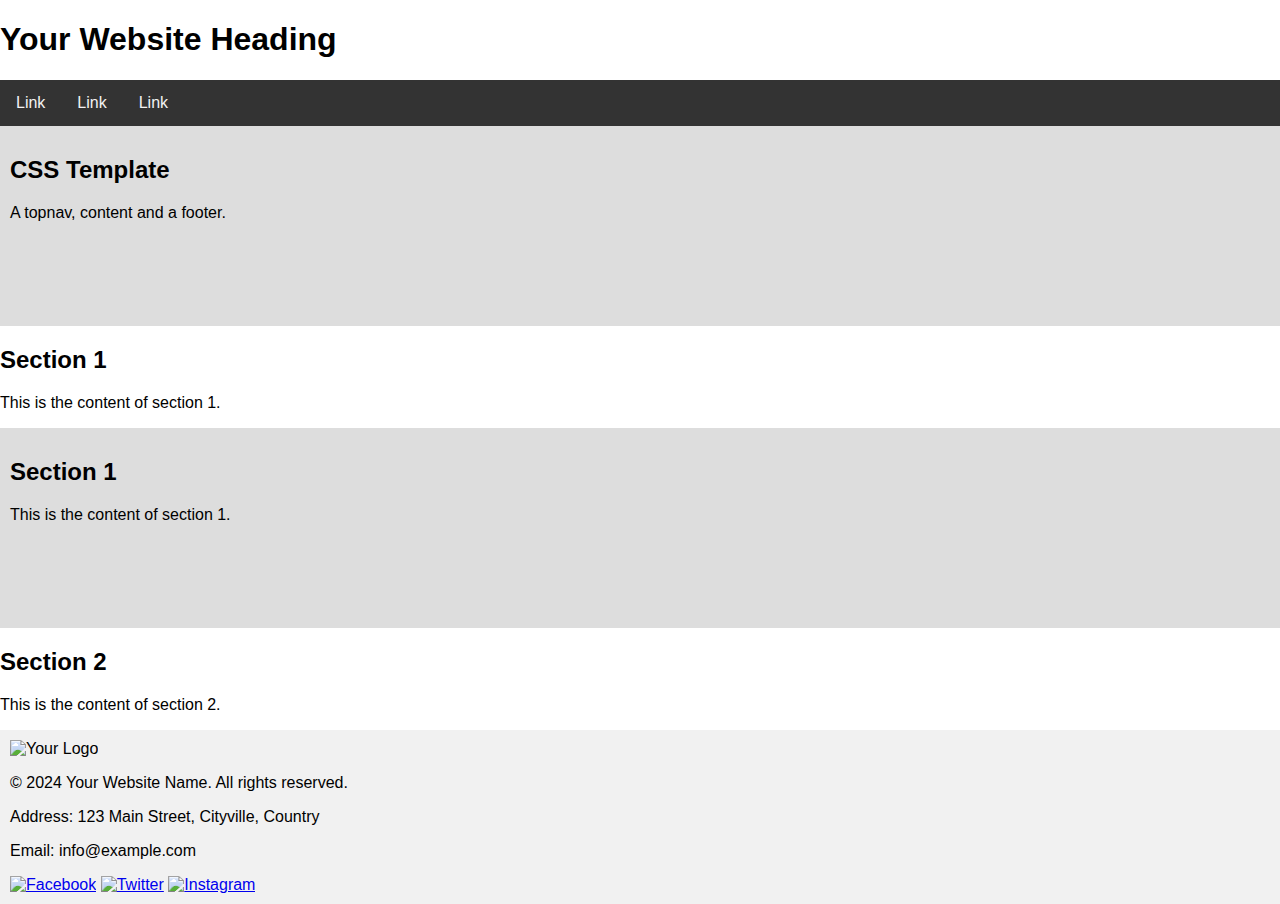
==== commit f3d1b621: "Add files via upload" ====
--- a/index.html
+++ b/index.html
@@ -1,137 +1,116 @@
-<!DOCTYPE HTML>
-<!--
-	Industrious by TEMPLATED
-	templated.co @templatedco
-	Released for free under the Creative Commons Attribution 3.0 license (templated.co/license)
---><html>
-	<head>
-	<title>Industrious by TEMPLATED</title>
-	<link rel="apple-touch-icon" sizes="57x57" href="/images/apple-icon-57x57.png">
-	<link rel="apple-touch-icon" sizes="60x60" href="/images/apple-icon-60x60.png">
-	<link rel="apple-touch-icon" sizes="72x72" href="/images/apple-icon-72x72.png">
-	<link rel="apple-touch-icon" sizes="76x76" href="/images/apple-icon-76x76.png">
-	<link rel="apple-touch-icon" sizes="114x114" href="/images/apple-icon-114x114.png">
-	<link rel="apple-touch-icon" sizes="120x120" href="/images/apple-icon-120x120.png">
-	<link rel="apple-touch-icon" sizes="144x144" href="/images/apple-icon-144x144.png">
-	<link rel="apple-touch-icon" sizes="152x152" href="/images/apple-icon-152x152.png">
-	<link rel="apple-touch-icon" sizes="180x180" href="/images/apple-icon-180x180.png">
-	<link rel="icon" type="image/png" sizes="192x192"  href="/images/android-icon-192x192.png">
-	<link rel="icon" type="image/png" sizes="32x32" href="/images/favicon-32x32.png">
-	<link rel="icon" type="image/png" sizes="96x96" href="/images/favicon-96x96.png">
-	<link rel="icon" type="image/png" sizes="16x16" href="/images/favicon-16x16.png">
-	<link rel="manifest" href="/images/manifest.json">
-	<meta name="msapplication-TileColor" content="#ffffff">
-	<meta name="msapplication-TileImage" content="/ms-icon-144x144.png">
-	<meta name="theme-color" content="#ffffff"><meta charset="utf-8"><meta name="robots" content="index, follow, max-image-preview:large, max-snippet:-1, max-video-preview:-1"><meta name="viewport" content="width=device-width, initial-scale=1, user-scalable=no"><meta name="description" content=""><meta name="keywords" content=""><link rel="stylesheet" href="assets/css/main.css"></head><body class="is-preload">
-
-		<!-- Header -->
-			<header id="header">
-				<a class="logo" href="index.html">€￡ɪⒸ@∏</a>
-				<nav><a href="#menu">Menu</a>
-				</nav></header><!-- Nav --><nav id="menu"><ul class="links"><li><a href="index.html">Home</a></li>
-					<li><a href="elements.html">Elements</a></li>
-					<li><a href="generic.html">Generic</a></li>
-					<li><a href="Sanitation.html">Sanitation</a></li>
-				</ul></nav><!-- Banner --><section id="banner"><div class="inner">
-					<h1>POWER</h1>
-					<p>A responsive business oriented template with a video background<br>
-					designed by <a href="https://templated.co/">TEMPLATED</a> and released under the Creative Commons License.</p>
-				</div>
-				<video autoplay loop muted playsinline src="images/banner.mp4"></video></section><!-- Highlights --><section class="wrapper"><div class="inner">
-					<header class="special"><h2>Sem turpis amet semper</h2>
-						<p>In arcu accumsan arcu adipiscing accumsan orci ac. Felis id enim aliquet. Accumsan ac integer lobortis commodo ornare aliquet accumsan erat tempus amet porttitor.</p>
-					</header><div class="highlights">
-						<section><div class="content">
-								<header><a href="#" class="icon fa-vcard-o"><span class="label">Icon</span></a>
-									<h3>Feugiat consequat</h3>
-								</header><p>Nunc lacinia ante nunc ac lobortis ipsum. Interdum adipiscing gravida odio porttitor sem non mi integer non faucibus.</p>
-							</div>
-						</section><section><div class="content">
-								<header><a href="#" class="icon fa-files-o"><span class="label">Icon</span></a>
-									<h3>Ante sem integer</h3>
-								</header><p>Nunc lacinia ante nunc ac lobortis ipsum. Interdum adipiscing gravida odio porttitor sem non mi integer non faucibus.</p>
-							</div>
-						</section><section><div class="content">
-								<header><a href="#" class="icon fa-floppy-o"><span class="label">Icon</span></a>
-									<h3>Ipsum consequat</h3>
-								</header><p>Nunc lacinia ante nunc ac lobortis ipsum. Interdum adipiscing gravida odio porttitor sem non mi integer non faucibus.</p>
-							</div>
-						</section><section><div class="content">
-								<header><a href="#" class="icon fa-line-chart"><span class="label">Icon</span></a>
-									<h3>Interdum gravida</h3>
-								</header><p>Nunc lacinia ante nunc ac lobortis ipsum. Interdum adipiscing gravida odio porttitor sem non mi integer non faucibus.</p>
-							</div>
-						</section><section><div class="content">
-								<header><a href="#" class="icon fa-paper-plane-o"><span class="label">Icon</span></a>
-									<h3>Faucibus consequat</h3>
-								</header><p>Nunc lacinia ante nunc ac lobortis ipsum. Interdum adipiscing gravida odio porttitor sem non mi integer non faucibus.</p>
-							</div>
-						</section><section><div class="content">
-								<header><a href="#" class="icon fa-qrcode"><span class="label">Icon</span></a>
-									<h3>Accumsan viverra</h3>
-								</header><p>Nunc lacinia ante nunc ac lobortis ipsum. Interdum adipiscing gravida odio porttitor sem non mi integer non faucibus.</p>
-							</div>
-						</section></div>
-				</div>
-			</section><!-- CTA --><section id="cta" class="wrapper"><div class="inner">
-					<h2>Curabitur ullamcorper ultricies</h2>
-					<p>Nunc lacinia ante nunc ac lobortis. Interdum adipiscing gravida odio porttitor sem non mi integer non faucibus ornare mi ut ante amet placerat aliquet. Volutpat eu sed ante lacinia sapien lorem accumsan varius montes viverra nibh in adipiscing. Lorem ipsum dolor vestibulum ante ipsum primis in faucibus vestibulum. Blandit adipiscing eu felis iaculis volutpat ac adipiscing sed feugiat eu faucibus. Integer ac sed amet praesent. Nunc lacinia ante nunc ac gravida.</p>
-				</div>
-			</section><!-- Testimonials --><section class="wrapper"><div class="inner">
-					<header class="special"><h2>Faucibus consequat lorem</h2>
-						<p>In arcu accumsan arcu adipiscing accumsan orci ac. Felis id enim aliquet. Accumsan ac integer lobortis commodo ornare aliquet accumsan erat tempus amet porttitor.</p>
-					</header><div class="testimonials">
-						<section><div class="content">
-								<blockquote>
-									<p>Nunc lacinia ante nunc ac lobortis ipsum. Interdum adipiscing gravida odio porttitor sem non mi integer non faucibus.</p>
-								</blockquote>
-								<div class="author">
-									<div class="image">
-										<img height="256" width="256" src="images/pic01.jpg" alt=""></div>
-									<p class="credit">- <strong>Jane Doe</strong> <span>CEO - ABC Inc.</span></p>
-								</div>
-							</div>
-						</section><section><div class="content">
-								<blockquote>
-									<p>Nunc lacinia ante nunc ac lobortis ipsum. Interdum adipiscing gravida odio porttitor sem non mi integer non faucibus.</p>
-								</blockquote>
-								<div class="author">
-									<div class="image">
-										<img height="256" width="256" src="images/pic03.jpg" alt=""></div>
-									<p class="credit">- <strong>John Doe</strong> <span>CEO - ABC Inc.</span></p>
-								</div>
-							</div>
-						</section><section><div class="content">
-								<blockquote>
-									<p>Nunc lacinia ante nunc ac lobortis ipsum. Interdum adipiscing gravida odio porttitor sem non mi integer non faucibus.</p>
-								</blockquote>
-								<div class="author">
-									<div class="image">
-										<img height="256" width="256" src="images/pic02.jpg" alt=""></div>
-									<p class="credit">- <strong>Janet Smith</strong> <span>CEO - ABC Inc.</span></p>
-								</div>
-							</div>
-						</section></div>
-				</div>
-			</section><!-- Footer --><footer id="footer"><div class="inner">
-					<div class="content">
-						<section><h3>Accumsan montes viverra</h3>
-							<p>Nunc lacinia ante nunc ac lobortis. Interdum adipiscing gravida odio porttitor sem non mi integer non faucibus ornare mi ut ante amet placerat aliquet. Volutpat eu sed ante lacinia sapien lorem accumsan varius montes viverra nibh in adipiscing. Lorem ipsum dolor vestibulum ante ipsum primis in faucibus vestibulum. Blandit adipiscing eu felis iaculis volutpat ac adipiscing sed feugiat eu faucibus. Integer ac sed amet praesent. Nunc lacinia ante nunc ac gravida.</p>
-						</section><section><h4>Sem turpis amet semper</h4>
-							<ul class="alt"><li><a href="#">Dolor pulvinar sed etiam.</a></li>
-								<li><a href="#">Etiam vel lorem sed amet.</a></li>
-								<li><a href="#">Felis enim feugiat viverra.</a></li>
-								<li><a href="#">Dolor pulvinar magna etiam.</a></li>
-							</ul></section><section><h4>Magna sed ipsum</h4>
-							<ul class="plain"><li><a href="#"><i class="icon fa-twitter">&nbsp;</i>Twitter</a></li>
-								<li><a href="#"><i class="icon fa-facebook">&nbsp;</i>Facebook</a></li>
-								<li><a href="#"><i class="icon fa-instagram">&nbsp;</i>Instagram</a></li>
-								<li><a href="#"><i class="icon fa-github">&nbsp;</i>Github</a></li>
-							</ul></section></div>
-				</div>
-			</footer><div id="copyright " class="copyright">
-			Design by <a href="https://templated.co/">TEMPLATED</a>.
-		</div>
-
-		<!-- Scripts -->
-			<script src="assets/js/jquery.min.js"></script><script src="assets/js/browser.min.js"></script><script src="assets/js/breakpoints.min.js"></script><script src="assets/js/util.js"></script><script src="assets/js/main.js"></script></body></html>
+<!DOCTYPE html>
+<html lang="en">
+<head>
+    <title>CONQUEROR 3D by €￡ɪⒸ@∏</title>
+    <meta charset="UTF-8">
+    <link rel="icon" href="images/favicon.png" type="image/x-icon">
+    <meta name="viewport" content="width=device-width, initial-scale=1.0">
+    <style>
+        * {
+          box-sizing: border-box;
+          font-family: Arial, Helvetica, sans-serif;
+        }
+        
+        body {
+          margin: 0;
+          font-family: Arial, Helvetica, sans-serif;
+        }
+        
+        /* Style the top navigation bar */
+        .topnav {
+          overflow: hidden;
+          background-color: #333;
+        }
+        
+        /* Style the topnav links */
+        .topnav a {
+          float: left;
+          display: block;
+          color: #f2f2f2;
+          text-align: center;
+          padding: 14px 16px;
+          text-decoration: none;
+        }
+        
+        /* Change color on hover */
+        .topnav a:hover {
+          background-color: #ddd;
+          color: black;
+        }
+        
+        /* Style the content */
+        .content {
+          background-color: #ddd;
+          padding: 10px;
+          height: 200px; /* Should be removed. Only for demonstration */
+        }
+        
+        /* Style the footer */
+        .footer {
+          background-color: #f1f1f1;
+          padding: 10px;
+        }
+        </style>
+    <!-- You can add additional meta tags, stylesheets, or scripts here -->
+</head>
+<body>
+
+    <header>
+        <h1>Your Website Heading</h1>
+        <!-- You can add a navigation menu or other header content here -->
+        <div class="topnav">
+            <a href="#">Link</a>
+            <a href="#">Link</a>
+            <a href="#">Link</a>
+          </div>
+          
+    </header>
+
+    <main>
+        <div class="content">
+            <h2>CSS Template</h2>
+            <p>A topnav, content and a footer.</p>
+          </div>
+
+          <section>
+            <h2>Section 1</h2>
+            <p>This is the content of section 1.</p>
+        </section>
+
+
+        <div class="content">
+            <h2>Section 1</h2>
+            <p>This is the content of section 1.</p>
+        </div>
+
+        <section>
+            <h2>Section 2</h2>
+            <p>This is the content of section 2.</p>
+        </section>
+
+        <!-- Add more sections or content as needed -->
+
+    </main>
+
+    <footer>
+        <div class="footer">
+            <div class="footer-logo">
+                <img src="your-logo.png" alt="Your Logo">
+            </div>
+            <div class="footer-info">
+                <p>&copy; 2024 Your Website Name. All rights reserved.</p>
+                <p>Address: 123 Main Street, Cityville, Country</p>
+                <p>Email: info@example.com</p>
+            </div>
+            <div class="social-icons">
+                <!-- Add links to your social media profiles -->
+                <a href="#" target="_blank" title="Facebook"><img src="facebook-icon.png" alt="Facebook"></a>
+                <a href="#" target="_blank" title="Twitter"><img src="twitter-icon.png" alt="Twitter"></a>
+                <a href="#" target="_blank" title="Instagram"><img src="instagram-icon.png" alt="Instagram"></a>
+            </div>
+        </div>
+    </footer>
+    
+
+</body>
+</html>
